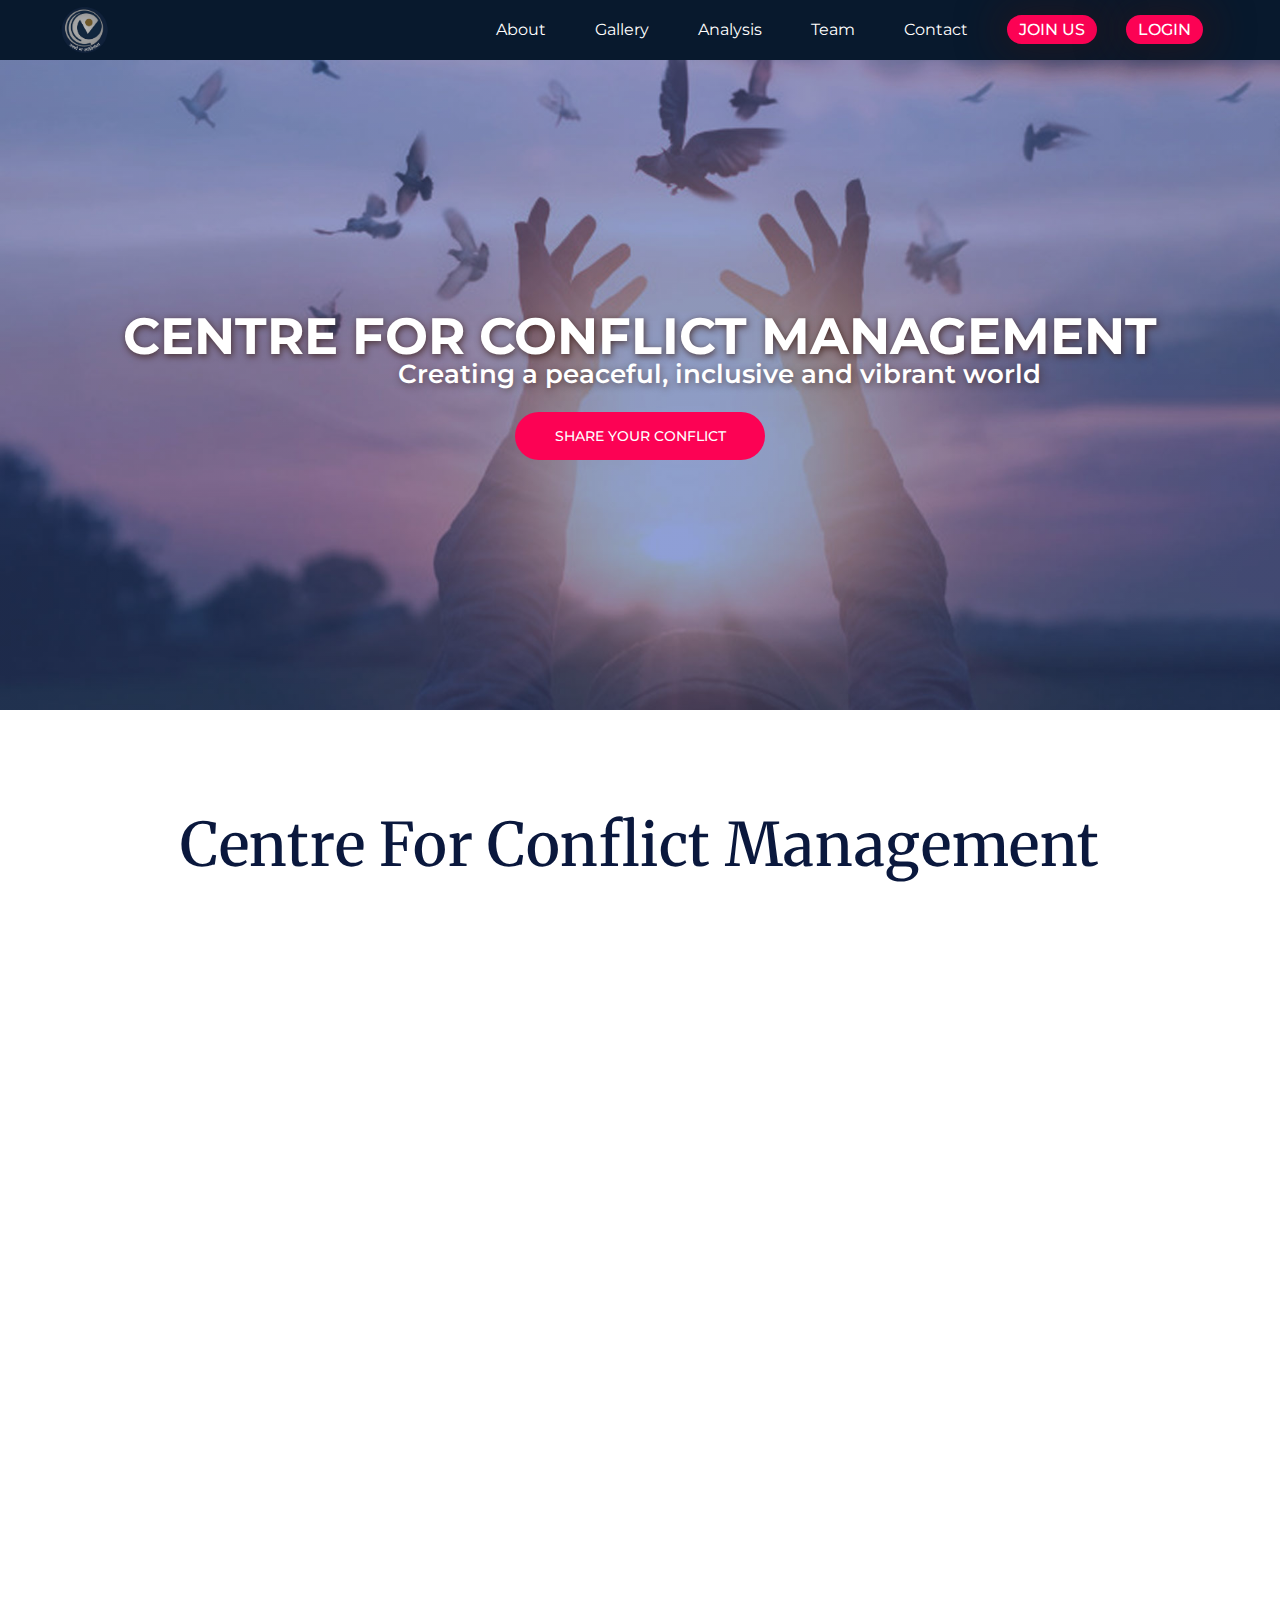
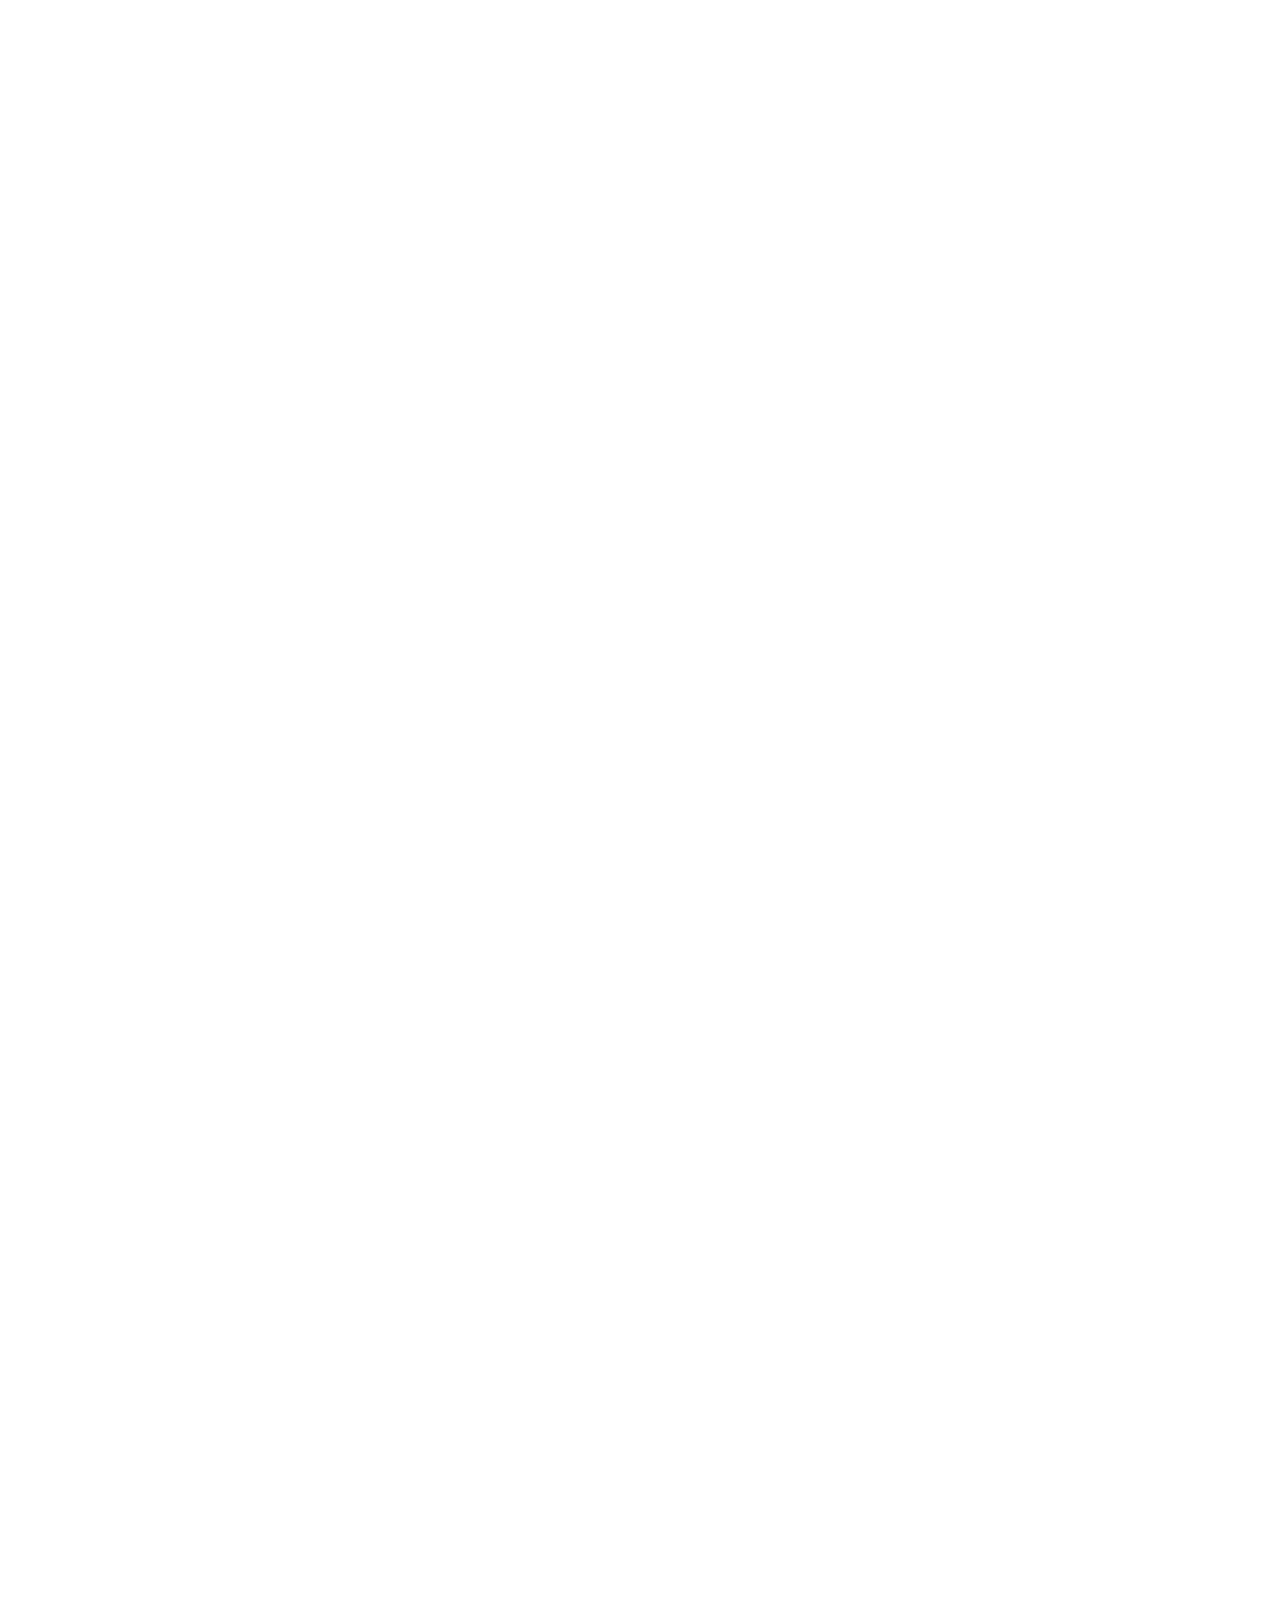
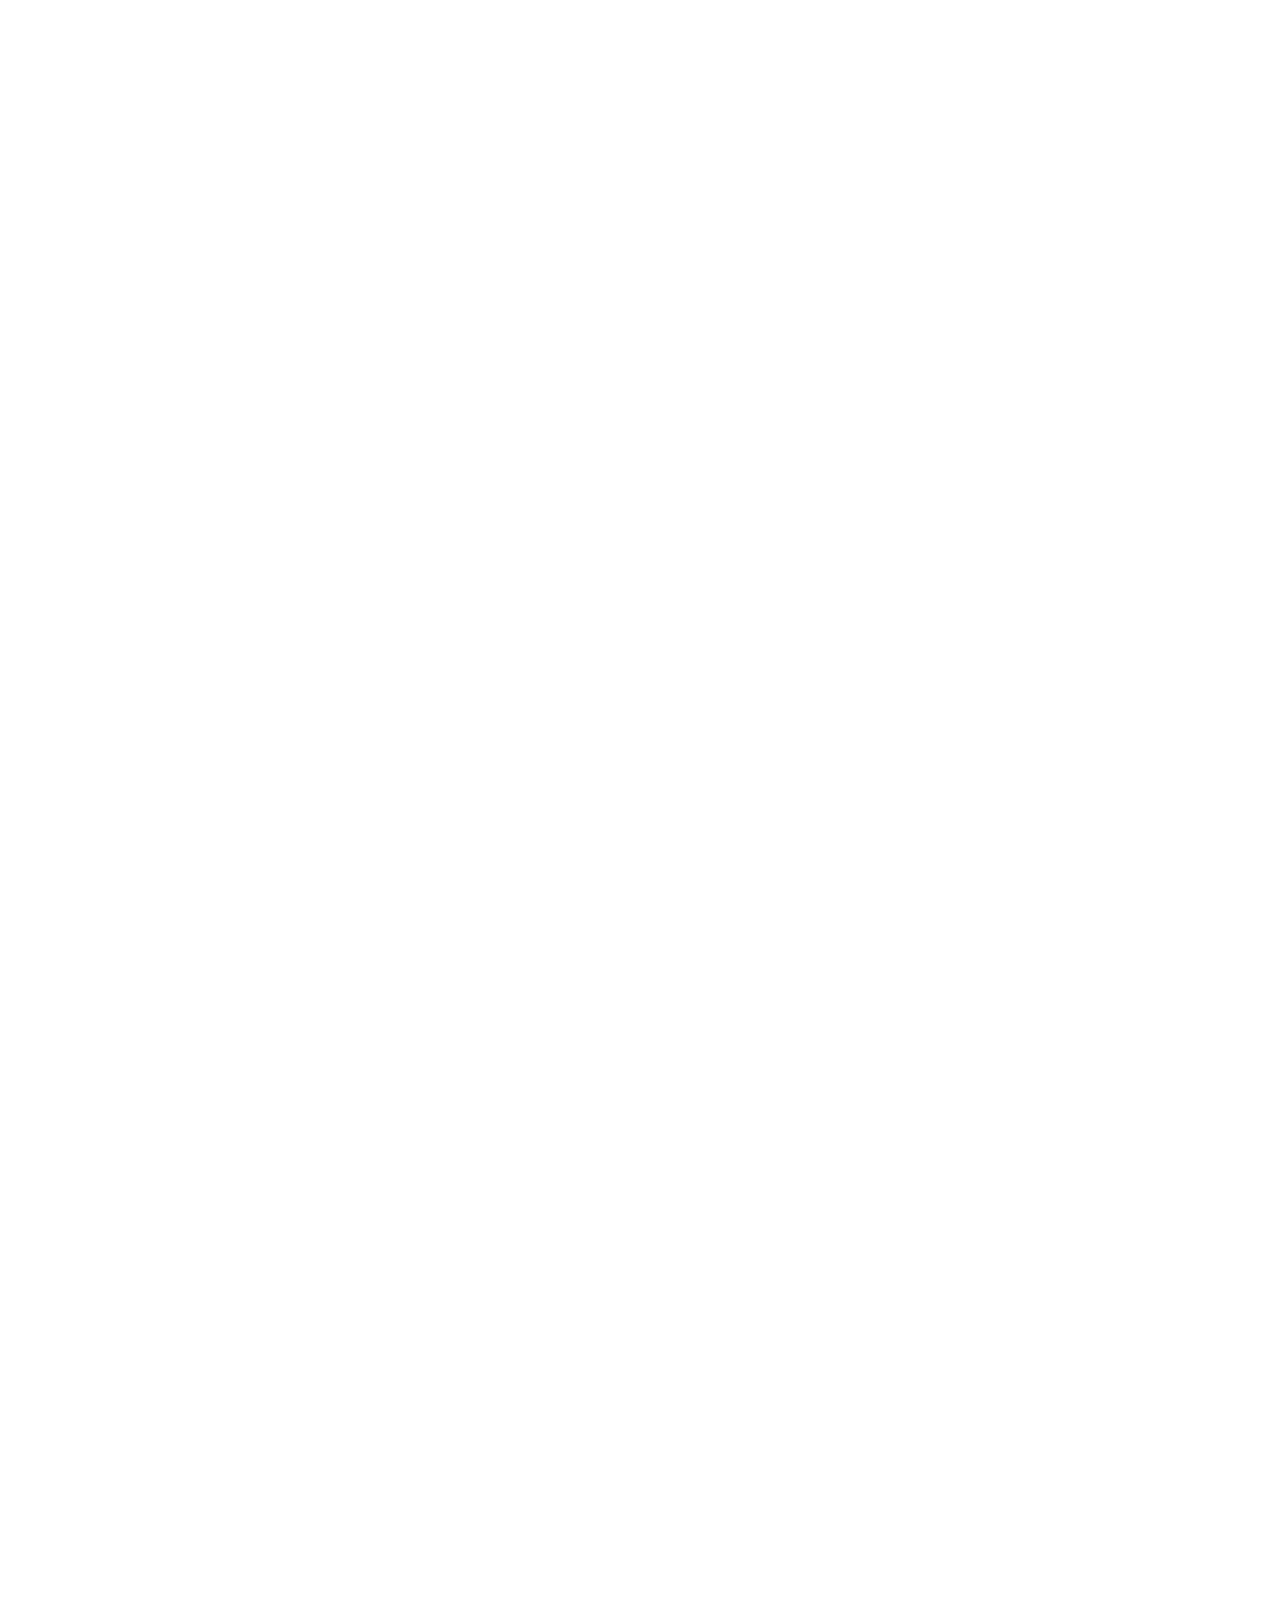
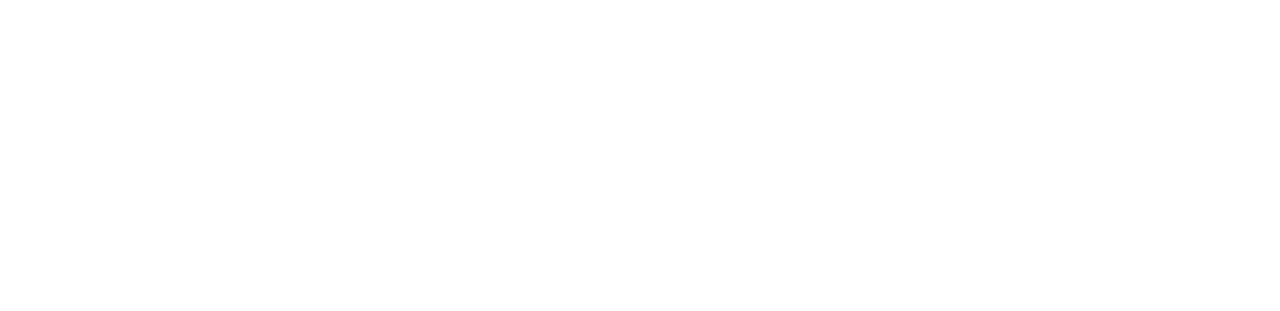
==== index.html @ d6f2ec4a "watch all videos  link" ====
<!DOCTYPE html>
<html lang="eng">
<head>
	<title>C4CM</title>
	<meta charset="UTF-8">
	<meta name="viewport" content="width=device-width, initial-scale=1.0">
	
	

    <link rel="preconnect" href="https://fonts.gstatic.com">
    <link href="https://fonts.googleapis.com/css2?family=Amiri:wght@400;700&display=swap" rel="stylesheet">
	<link href="https://fonts.googleapis.com/css?family=Montserrat:300,300i,400,400i,500,500i,600,600i,700,700i&display=swap" rel="stylesheet">
    <link href="https://fonts.googleapis.com/css2?family=Merriweather:wght@300;400;700&display=swap" rel="stylesheet">
	<!-- Stylesheets -->
	<link rel="stylesheet" href="css/bootstrap.min.css"/>
	<link rel="stylesheet" href="css/font-awesome.min.css"/>
	<link rel="stylesheet" href="css/owl.carousel.min.css"/>
	<link rel="stylesheet" href="css/slicknav.min.css"/>

	<!-- Main Stylesheets -->
	<link rel="stylesheet" href="css/style.css"/>	
</head>
<body>
	<header class="header-section clearfix">
		<a href="index.html" class="site-logo">
			<img src="images/ccm.png" alt="logo"></a>
		
		</div>
		<ul class="main-menu">
			<li><a href="#about">About</a></li>
			<li><a href="gallery.html">Gallery</a></li>
			<li><a href="quiz.html">Analysis</a></li>
			<li><a href="img/soon.jpg">Team</a></li>					
			<li><a href="img/soon.jpg">Contact</a></li>
				<li>
				<a href="#join" class="site-btn">Join us</a>
			</li>
			<li>
				<a href="http://centre4cm.org/admin_login.php" class="site-btn">Login</a>
			</li>
		</ul>
	</header>


	<!-- Hero section -->
	<section class="hero-section">
		<div class="landing">
			<div class="container">
			<h1>CENTRE FOR CONFLICT MANAGEMENT</h1>
			<h3>Creating a peaceful, inclusive and vibrant world</h3>
			<a href="share.html" class="site-btn">Share Your Conflict</a>
		    </div>	
		</div>	
	</section>

	<!-- Hero section end -->
	<section class="intro-section spad">
		<div class="container" id="about">
			<div class="section-title">
						<h2>Centre For Conflict Management</h2>
					</div>
			<div class="row">
				<div class="col-lg-6">
					<div class="info">
						<p> The Centre for Conflict Management is a not-for-profit, voluntary initiative for creating a peaceful, inclusive and vibrant world under the able guidance and mentorship of world-renowned expert in negotiation and conflict management Prof. Himanshu Rai, Director, IIM Indore.

Under the guidance of Prof. Himanshu Rai, the Centre will take up endeavors aimed at sharing insights from experts and coming up with research-based interactive facts, activities, and discussions, to provide new perspectives on the discipline of Conflict Management, to empower the individuals to achieve more.

Apart from Prof. Himanshu Rai, who is the chief mentor of this initiative, there would be many other resource persons on the panel to help the individuals with resolving interpersonal and intrapersonal conflicts. This is a great opportunity for everyone to dive deeper in this subject of conflict management, counseling and to grow with a vibrant peer group. People could be a part of this initiative. They could be a volunteer, college ambassador, city representative or state representative.	</div>
				</div>
				<div class="col-lg-6" >
					<div class="sirImg">
					<img src="images/Hsir.jpg" alt="Hsir.jpg">
					</div>
					</div>
			</div>
		</div>
	
	</section>

	<section class="how-section spad ">
		<div class="container text-white">
			<div class="section-title">
				<h2>Events</h2>
			</div>
			<div class="row">
				<section id="eventspage" class="event container-fluid px-0 py-2" >
        
        <!-- <div id="event-heading">
            <h1 id="ehh1" class="text-center">Events</h1>
        </div> -->

            <div class="row event-row justify-content-around">
                <!-- card 1-->
                <div class="column col-lg-3 col-md-6 col-sm-6">
                    
                    <div class="card card1 flip-card c-faderight animatedRight fadeRight px-2 py-2 "style="width: 15rem; height:300px">
                        
                        <div class="flip-card-inner">
                        
                            <div class="flip-card-front">
                                <img src="images\1st-img.jpg" alt="Avatar" style="height:100%;width: 100%" >
                            </div>
                        
                            <div class="flip-card-back">
 
                                <div class="card-body">

                                    <h5 class="card-title"><b>Centre for Conflict Management</b></h5>

                                    <p class="card-text">A not-for-profit, voluntary initiative providing people a platform where they can share problems anytime and can have a proper solution to it.</p>

                                   <!--  <p class="card-text">Award : Cash Prize</p>

                                    <p class="card-text">Last date to register: 15 Aug, 2020</p>

                                    <a href="#" class="card-link">Details</a>

                                    <a href="#" class="card-link">Register Now</a> -->
                        
                                </div>
                            </div>
                        </div>
                    </div>  
                </div>
                
                <!-- card 2 -->
                <div class="column col-lg-3 col-md-6  col-sm-6">
                    
                    <div class="card card2 flip-card c-faderight animatedRight fadeRight px-2 py-2 "style="width: 15rem; height:300px">
                        
                        <div class="flip-card-inner">
                            
                            <div class="flip-card-front">
                                <img src="images\2nd-img.jpg" alt="Avatar" style="width:100%;height:100%;">
                            </div>
                            
                            <div class="flip-card-back">
 
                                <div class="card-body">

                                    <h5 class="card-title"><b>Live interaction with Professor Himanshu Rai</b></h5>

                                    <p class="card-text">An enlightening session with the initiator of Centre for Conflict Management Prof. Himanshu Rai.The talk included various aspects of conflicts and ways to tackle them.</p>

                                    <!-- <p class="card-text">Award : Cash Prize</p>

                                    <p class="card-text">Last date to register: 15 Aug, 2020</p>

                                    <a href="#" class="card-link">Details</a>

                                    <a href="#" class="card-link">Register Now</a> -->
                        
                                </div>
                            </div>
                        </div>
                    </div>  
                </div>
                <!-- card 3 -->
                <div class="column col-lg-3 col-sm-6 col-md-6">
                    
                    <div class="card card3 flip-card c-faderight animatedRight fadeRight px-2 py-2 "style="width: 15rem; height:300px;">
                        
                        <div class="flip-card-inner">
                            
                            <div class="flip-card-front">
                                <img src="images\3rd-img.jpg" alt="Avatar" style="width:100%;height:100%;">
                            </div>
                           
                            <div class="flip-card-back">
 
                                <div class="card-body">

                                    <h5 class="card-title"><b>Live interaction with Padma Shri Arunima Sinha</b></h5>

                                    <p class="card-text">An inspiring talk with Padma Shri Arunima Sinha,an Indian Mountain Climber. Her journey to Mount Everest is really insipiring. She stands as an ideally strong woman.</p>

                                    <!-- <p class="card-text">Award : Cash Prize</p>

                                    <p class="card-text">Last date to register: 15 Aug, 2020</p>

                                    <a href="#" class="card-link">Details</a>

                                    <a href="#" class="card-link">Register Now</a> -->
                        
                                </div>
                            </div>
                        </div>
                    </div>  
                </div>
                <!-- card 4 -->
                <div class="column col-lg-3 col-sm-6 col-md-6">
                    
                    <div class="card card4 flip-card c-faderight animatedRight fadeRight px-2 py-2 "style="width: 15rem; height:300px;">
                        
                        <div class="flip-card-inner">
                        
                            <div class="flip-card-front">
                                <img src="images\4th-img.jpg" alt="Avatar" style="width:100%;height:100%;">
                            </div>
                            
                            <div class="flip-card-back">
 
                                <div class="card-body">

                                    <h5 class="card-title"><b>Live interaction with IPS Navniet Sekera</b></h5>

                                    <p class="card-text"><i>Session going live on August 30,2020 with Centre for Conflict Management. Don't forget to join</i> :) </p>

                                    <!-- <p class="card-text">Award : Cash Prize</p>

                                    <p class="card-text">Last date to register: 15 Aug, 2020</p>

                                    <a href="#" class="card-link">Details</a>

                                    <a href="#" class="card-link">Register Now</a> -->
                        
                                </div>
                            </div>
                        </div>
                    </div>  
                </div>
            
    </section>


			</div>
			<div class="row">
				
			</div>
		</div>
	</section>

	<section class="Showcase-section Join">
		<div class="con" id="join">	
			<h1>Join this initiative and help people to resolve their conflicts</h1>
        <div class="btnn">	
		<a href="join.html" class="site-btn">Apply Now</a>
		<a href="assests/pdf/Roles.pdf" class="site-btn">Role & Resposibility</a>
		</div>
		</div>
		<div class="con">	
			<h1>Take this test to know your spirituality</h1>
        <div class="btnn">	
		<a href="quiz.html" class="site-btn">Spiritulity test</a>	
		</div>
		</div>
		<div class="con">	
			<h1>You share we care</h1>
        <div class="btnn">	
		<a href="share.html" class="site-btn">Share Your Conflict </a>	
		</div>
		</div>
	</section>

	<section class="how-section spad " >
		<div class="container text-white">
			<div class="section-title">
				<h2>Featured stories</h2>
			</div>
		<div class="row">
			<div class="col-md-4">
				<div class="work-box">
					<div class="work-img"><a href="https://youtu.be/Pkn0u1aXS1o" target="_blank" class="projectAG"><img src="images/sir.jpg" alt="" class="img-fluid">
					</div>
					<div class="work-content">
					<div class="row">
						<div class="col-lg-12 col-sm-8">
						<h2 class="w-title">Ethical Leadership</h2>
						<div class="w-more">
							<span class="w-ctegory">Lessons from the Vedas by Dr. Himanshu Rai at TEDxIIMLucknow.</span> 
						</div>
						</div>
						
					</div>
					</div>
				
				</div>
			</div>
			<div class="col-md-4">
				<div class="work-box">
					<div class="work-img"><a href="https://youtu.be/C1E8gMGe3bc" target="_blank" class="projectAG"><img src="images/3.jpg" alt="" class="img-fluid">
					</div>
					<div class="work-content">
					<div class="row">
						<div class="col-lg-12 col-sm-8">
						<h2 class="w-title">Conflict Management</h2>
						<div class="w-more">
							<span class="w-ctegory">A wonderful session by Dr. Himanshu Rai on How to resolve conflicts?</span> 
						</div>
						</div>
						
					</div>
					</div>
				
				</div>
			</div>
			<div class="col-md-4" id="fixedsize">
					<div class="row">
						<div class="col-lg-12 col-sm-8">
						<h2 class="w-title">Watch all videos</h2>
						</div>
					</div>
			</div>
				
		</div>
		</div>
	</section>
		
	
<!-- Concept section -->
	<section class="concept-section spad">
		<div class="container">
			<div class="row">
				<div class="col-lg-6">
					<div class="section-title">
						<h2>Testimonials</h2>
					</div>
				</div>
				
				</div>
				</div>
			</div>
		</div>
	</section>
	<!-- Concept section end -->
	<!-- Footer section -->
	<footer class="footer-section">
		<div class="container">
			<div class="row">
				<div class="col-xl-6 col-lg-7 order-lg-2">
					<div class="row">
						<div class="col-sm-6">
							<div class="footer-widget">
								<h2>About</h2>
								<ul>
									<li><a href="index.html">About</a></li>
									<li><a href="gallery.html">Gallery</a></li>
									<li><a href="img/soon.jpg">Team</a></li>
									<li><a href="FAQ.html">FaQ</a></li>
								</ul>
							</div>
						</div>
					
					</div>
				</div>
				<div class="col-xl-6 col-lg-5 order-lg-1">
					<img src="images/ccm.png" alt="Brand-logo">
					<div class="copyright">
Copyright &copy;<script>document.write(new Date().getFullYear());</script> All rights reserved | CCM <!--<i class="fa fa-heart-o" aria-hidden="true"></i> by <a href="" target="_blank"></a>
--></div>
					<div class="social-links">
						<a href="https://www.instagram.com/centre4cm/"><i class="fa fa-instagram"></i></a>
						<a href="https://www.facebook.com/centre4cm/"><i class="fa fa-facebook"></i></a>
						<a href="https://twitter.com/centre4cm"><i class="fa fa-twitter"></i></a>
						<a href="http://linkedin.com/in/centre4cm"><i class="fa fa-linkedin"></i></a>
						<a href=""><i class="fa fa-whatsapp"></i></a>
					</div>
				</div>
			</div>
		</div>
	</footer>
	<!-- Footer section end -->
	
	<!--====== Javascripts & Jquery ======-->
	<script src="js/jquery-3.2.1.min.js"></script>
	<script src="js/bootstrap.min.js"></script>
	<script src="js/jquery.slicknav.min.js"></script>
	<script src="js/owl.carousel.min.js"></script>
	<script src="js/main.js"></script>
	</body>
</html>
---- css/style.css ----
* {
  box-sizing: border-box;
  padding: 0;
  margin: 0;
}

html,
body {
  scroll-behavior: smooth;
  overflow-x: hidden;
  height: 100%;
  font-family: "Montserrat", sans-serif;
  -webkit-font-smoothing: antialiased;
}

.landing {
  height: 650px;
  background-image: linear-gradient(
      to right,
      rgba(61, 101, 139, 0.3),
      rgba(61, 101, 139, 0.3)
    ),
    url("../images/11.jpg");
  background-size: cover, cover;
  background-position: center, right bottom;
  background-repeat: no-repeat, no-repeat;
  display: flex;
  align-items: center;
  justify-content: center;
}

.landing h1 {
  width: 100%;
  color: #ffffff;
  font-size: max(4vw, 20px);
  font-weight: 700;
  letter-spacing: 0;
  text-align: center;
  text-shadow: 1px 2px 7px rgba(53, 23, 14, 0.75);
}

.landing h3 {
  color: #ffffff;
  font-size: max(2vw, 10px);
  letter-spacing: 0;
  text-align: right;
  margin-right: 15%;
  text-shadow: 1px 2px 7px rgba(53, 23, 14, 0.5);
  margin-bottom: max(2vw, 25px);
}
.landing .site-btn {
  width: 250px;
  display: grid;
  margin: auto;
}

.header-section button {
  background-color: #fc0254;
  font-size: 16px;
  padding: 0;
  margin: 0;
}

.header-section a.site-btn {
  background-color: #fc0254;
  font-size: 16px;
  padding: 5px 12px;
  margin: 0 10 0 10px;
  -webkit-box-shadow: 0px 0px 41px 13px rgba(58, 20, 15, 0.37);
  box-shadow: 0px 0px 41px 13px rgba(58, 20, 15, 0.37);
}
.header-section a.site-btn:hover {
  background-color: white;
}

a.site-btn:hover {
  -webkit-box-shadow: 4px 4px 8px 1px rgba(22, 9, 71, 0.5);
  -moz-box-shadow: 4px 4px 8px 1px rgba(22, 9, 71, 0.5);
  box-shadow: 4px 4px 8px 1px rgba(22, 9, 71, 0.5);
}

.sirImg img {
  width: 100%;
  height: auto;
}

img {
  vertical-align: middle;
  border-style: none;
  width: 50px;
  height: 50px;
}

.Showcase-section .con h1 {
  font-size: max(2.6vw, 16px);
  text-align: center;
  padding: 120px;
  text-shadow: 0px 0px 2px rgba(51, 15, 241, 0.66);
}
.Showcase-section .con .btnn {
  display: flex;
  align-items: center;
  justify-content: center;
  margin: -50px;
}

.Showcase-section .con .site-btn {
  margin: 10px;
}

.Showcase-section .con {
  width: 100%;
  height: 500px;
  background-image: url(../images/peace.jpg);
  background-size: 1500px;
  left: 0;
  right: 0;
  bottom: 0px;
  margin-bottom: 10px;
  transition: 0.5s ease;
}
#fixedsize {
  width: 20vw;
  height: 357px;
  display: flex;
  align-items: center;
  justify-content: center;
  text-align: center;
}

#fixedsize .w-title {
  padding-left: 10vw;
  margin-left: 20%;
}
.con:hover {
  background-size: 1600px;
}

.column {
  width: 30rem;
  padding: 8px 10px;
  /*margin: 1px 3px;*/
}

.column .flip-card {
  border: solid white;
  position: relative;
  height: 280px;
  width: 300px;
  background-color: transparent;
  color: black;
  text-align: center;
  perspective: 1000px;
}

.column .flip-card-inner {
  position: relative;
  width: 100%;
  height: 100%;
  text-align: center;
  transition: transform 0.8s;
  transform-style: preserve-3d;
}

.column .flip-card:hover .flip-card-inner {
  transform: rotateY(180deg);
}

.column .flip-card-front,
.column .flip-card-back {
  position: absolute;
  width: 100%;
  height: 100%;
  -webkit-backface-visibility: hidden; /* Safari */
  backface-visibility: hidden;
}
.card-tile {
  color: #000;
}
.card-text:last-child {
  color: #000;
  line-height: 1.5;
  font-size: 14px;
}

b,
strong {
  font-family: merriweather;
  color: black;
  font-weight: bolder;
  font-size: smaller;
}
.column .flip-card-front {
  background-color: #bbb;
  color: black;
}

.column .flip-card-back {
  background-color: #f2f2f2;
  color: black;
  transform: rotateY(180deg);
}

.c-faderight,
.c-fadeleft {
  opacity: 0;
}

.animatedRight {
  -webkit-animation-duration: 1s;
  animation-duration: 1s;
  -webkit-animation-fill-mode: both;
  animation-fill-mode: both;
}
@-webkit-keyframes fadeRight {
  from {
    transform: translateX(-150px);
    opacity: 0;
  }
  to {
    transform: translateX(0);
    opacity: 1;
  }
}
@keyframes fadeRight {
  from {
    transform: translateX(-150px);
    opacity: 0;
  }
  to {
    transform: translateX(0);
    opacity: 1;
  }
}
.fadeRight {
  -webkit-animation-name: fadeRight;
  animation-name: fadeRight;
}

.animatedLeft {
  -webkit-animation-duration: 1s;
  animation-duration: 1s;
  -webkit-animation-fill-mode: both;
  animation-fill-mode: both;
}
@-webkit-keyframes fadeLeft {
  from {
    transform: (150px);
    opacity: 0;
  }
  to {
    transform: translateX(0);
    opacity: 1;
  }
}
@keyframes fadeLeft {
  from {
    transform: translateX(150px);
    opacity: 0;
  }
  to {
    transform: translateX(0);
    opacity: 1;
  }
}
.fadeLeft {
  -webkit-animation-name: fadeLeft;
  animation-name: fadeLeft;
}

.how-section .row {
  display: -ms-flexbox;
  display: flex;
  -ms-flex-wrap: wrap;
  flex-wrap: wrap;
  margin-right: -15px;
  margin-left: -15px;
}
.work-content {
  padding: 2rem 3% 1rem 4%;
}
.work-box {
  border: solid;
  -webkit-box-shadow: 5px 5px 20px -1px rgba(0, 0, 0, 0.5);
  box-shadow: 5px 5px 20px -1px rgba(0, 0, 0, 0.5);
}

a.projectAG img.img-fluid {
  width: 100%;
}
.work-img img {
  transition: all 1s;
}
.img-fluid {
  max-width: 100%;
  height: auto;
}
.w-title {
  font-family: merriweather;
  font-size: 28px;
  margin-bottom: 5px;
  padding: 0px 5px 5px 3px;
}
.w-more {
  padding: 5px 10px 10px 5px;
}

h1,
h2,
h3,
h4,
h5,
h6 {
  margin: 0;
  color: #0a183d;
  font-weight: 600;
  line-height: 1;
}

h1 {
  font-size: 70px;
}

h2 {
  font-size: 36px;
}

h3 {
  font-size: 30px;
}

h4 {
  font-size: 24px;
}

h5 {
  font-size: 18px;
}

h6 {
  font-size: 16px;
}

p {
  font-size: 15px;
  color: #6a7080;
  line-height: 1.8;
  font-weight: 500;
}

img {
  max-width: 100%;
}

input:focus,
select:focus,
button:focus,
textarea:focus {
  outline: none;
}

a:hover,
a:focus {
  text-decoration: none;
  outline: none;
}

ul,
ol {
  padding: 5px;
  margin: 0;
}

/*---------------------
Helper CSS
 -----------------------*/

.section-title {
  margin-bottom: 60px;
}

.section-title h2 {
  font-family: Merriweather;
  font-size: 60px;
  letter-spacing: 0.05vw;
  text-align: center;
  font-weight: 500;
}

.set-bg {
  background-repeat: no-repeat;
  background-size: cover;
  background-position: top center;
}

.spad {
  padding-top: 105px;
  padding-bottom: 105px;
}

.text-white h1,
.text-white h2,
.text-white h3,
.text-white h4,
.text-white h5,
.text-white h6,
.text-white p,
.text-white span,
.text-white li,
.text-white a {
  color: #fff;
}

/*---------------------
Commom elements
 -----------------------*/

/* buttons */

.site-btn {
  display: inline-block;
  border: none;
  font-size: 14px;
  font-weight: 500;
  padding: 15px 15px;
  border-radius: 50px;
  text-transform: uppercase;
  background: #fc0254;
  color: #fff;
  line-height: normal;
  cursor: pointer;
  text-align: center;
}

.site-btn:hover {
  color: #fff;
}

.site-btn.sb-c2 {
  background: #383b70;
}

/* Preloder */

#preloder {
  position: fixed;
  width: 100%;
  height: 100%;
  top: 0;
  left: 0;
  z-index: 999999;
  background: #000;
}

.loader {
  width: 40px;
  height: 40px;
  position: absolute;
  top: 50%;
  left: 50%;
  margin-top: -13px;
  margin-left: -13px;
  border-radius: 60px;
  animation: loader 0.8s linear infinite;
  -webkit-animation: loader 0.8s linear infinite;
}

@keyframes loader {
  0% {
    -webkit-transform: rotate(0deg);
    transform: rotate(0deg);
    border: 4px solid #f44336;
    border-left-color: transparent;
  }
  50% {
    -webkit-transform: rotate(180deg);
    transform: rotate(180deg);
    border: 4px solid #673ab7;
    border-left-color: transparent;
  }
  100% {
    -webkit-transform: rotate(360deg);
    transform: rotate(360deg);
    border: 4px solid #f44336;
    border-left-color: transparent;
  }
}

@-webkit-keyframes loader {
  0% {
    -webkit-transform: rotate(0deg);
    border: 4px solid #f44336;
    border-left-color: transparent;
  }
  50% {
    -webkit-transform: rotate(180deg);
    border: 4px solid #673ab7;
    border-left-color: transparent;
  }
  100% {
    -webkit-transform: rotate(360deg);
    border: 4px solid #f44336;
    border-left-color: transparent;
  }
}

/*------------------
Header section
 ---------------------*/

.header-section {
  padding-left: 55px;
  padding-right: 72px;
  background: #08192d;
}

.site-logo {
  display: inline-block;
  padding: 0;
  padding: 5px;
}

.header-right {
  float: right;
  padding: 44px 0;
  margin-left: 130px;
}

.header-right .hr-btn {
  display: inline-block;
  color: #979aa5;
}

.header-right .user-panel {
  display: inline-block;
}

.header-right .user-panel a {
  font-size: 16px;
  color: #ffffff;
  margin: 0 10px;
}

.header-right .user-panel .register {
  color: #fc0254;
  margin-right: 0;
}

.header-right span {
  color: #fff;
  display: inline-block;
  padding-left: 9px;
}

.main-menu {
  list-style: none;
  float: right;
  line-height: 0;
}

.main-menu li {
  display: inline-block;
  position: relative;
}

.main-menu li a {
  display: block;
  font-size: 16px;
  color: #ffffff;
  padding: 25px 10px;
  margin-left: 60px;
}

.main-menu li a:hover {
  color: #fc0254;
}

.main-menu li:first-child a {
  margin-left: 0;
}

.main-menu li:hover .sub-menu {
  visibility: visible;
  opacity: 1;
  margin-top: 0;
}

.main-menu .sub-menu {
  position: absolute;
  list-style: none;
  width: 220px;
  left: 60px;
  top: 100%;
  padding: 20px 0;
  visibility: hidden;
  opacity: 0;
  margin-top: 50px;
  background: #fff;
  z-index: 99;
  -webkit-transition: all 0.4s;
  transition: all 0.4s;
  -webkit-box-shadow: 2px 7px 20px rgba(0, 0, 0, 0.05);
  box-shadow: 2px 7px 20px rgba(0, 0, 0, 0.05);
}

.main-menu .sub-menu li {
  display: block;
}

.main-menu .sub-menu li a {
  display: block;
  color: #000;
  margin-left: 0;
  padding: 5px 20px;
}

.main-menu .sub-menu li a:hover {
  color: #fc0254;
}

.slicknav_menu {
  display: none;
}

/*------------------
Hero section
 ---------------------*/

.hero-section {
  overflow: hidden;
}

.hs-item {
  height: 724px;
  padding-bottom: 90px;
  display: -webkit-box;
  display: -ms-flexbox;
  display: flex;
  -webkit-box-align: center;
  -ms-flex-align: center;
  align-items: center;
  background: #0a183d;
}

.hs-item h2 {
  color: #fff;
  font-size: 70px;
  margin-bottom: 25px;
  line-height: 0.9;
  position: relative;
  top: 50px;
  opacity: 0;
}

.hs-item h2 span {
  color: #fc0254;
}

.hs-item p {
  color: #ffffff;
  opacity: 0.6;
  margin-bottom: 50px;
  position: relative;
  top: 50px;
  opacity: 0;
}

.hs-item .site-btn {
  position: relative;
  top: 50px;
  margin-bottom: 20px;
  opacity: 0;
}

.hs-item .sb-c2 {
  margin-left: 10px;
}

.hs-item .hs-text {
  padding-top: 90px;
  max-width: 475px;
}

.hr-img img {
  min-width: 602px;
  position: relative;
  left: -34px;
  top: 50px;
  opacity: 0;
}

.owl-item.active .hs-item img,
.owl-item.active .hs-item h2,
.owl-item.active .hs-item p,
.owl-item.active .hs-item .site-btn,
.owl-item.active .hs-item .site-btn.sb-c2 {
  top: 0;
  opacity: 1;
}

.owl-item.active .hs-item img {
  -webkit-transition: all 0.5s ease 0.2s;
  transition: all 0.5s ease 0.2s;
}

.owl-item.active .hs-item h2 {
  -webkit-transition: all 0.5s ease 0.4s;
  transition: all 0.5s ease 0.4s;
}

.owl-item.active .hs-item p {
  -webkit-transition: all 0.5s ease 0.6s;
  transition: all 0.5s ease 0.6s;
}

.owl-item.active .hs-item .site-btn {
  -webkit-transition: all 0.5s ease 0.8s;
  transition: all 0.5s ease 0.8s;
}

.owl-item.active .hs-item .site-btn.sb-c2 {
  -webkit-transition: all 0.5s ease 1s;
  transition: all 0.5s ease 1s;
}

.hero-slider .owl-dots {
  position: absolute;
  bottom: 33px;
  left: calc(50% - 588px);
  max-width: 1176px;
  width: 100%;
  padding-left: 15px;
}

.hero-slider .owl-dots .owl-dot {
  width: 8px;
  height: 8px;
  border-radius: 50%;
  background: #383b70;
  margin-right: 10px;
}

.hero-slider .owl-dots .owl-dot.active {
  background: #fc0254;
}

/* ----------------
Intro section
 -------------------*/

.intro-section p {
  margin-bottom: 35px;
  padding-top: 10px;
}

/* ----------------
How section
 -------------------*/

.how-section {
  background-color: #0a183d;
}

.how-item .hi-icon {
  position: relative;
  width: 57px;
  height: 57px;
  border-radius: 50%;
  background: #fc0254;
  margin-bottom: 25px;
}

.how-item .hi-icon img {
  position: absolute;
  right: -8px;
  bottom: 0;
}

.how-item h4 {
  margin-bottom: 25px;
}

.how-item p {
  font-weight: 400;
  opacity: 0.6;
}

/* ----------------
Concept section
 -------------------*/

.concept-section p {
  padding-top: 5px;
}

.concept-item {
  text-align: center;
  padding-top: 35px;
}

.concept-item img {
  border-radius: 40px;
  margin-bottom: 15px;
}

/* --------------------
Subscription section
 -----------------------*/

.subscription-section {
  background: #0a183d;
}

.sub-text {
  padding-right: 15px;
}

.sub-text h2 {
  color: #fff;
  font-size: 50px;
  margin-bottom: 20px;
  font-weight: 400;
}

.sub-text h3 {
  color: #fc0254;
  margin-bottom: 30px;
  font-weight: 500;
}

.sub-text p {
  color: #fff;
  font-weight: 300;
  opacity: 0.6;
  margin-bottom: 40px;
}

.sub-list {
  list-style: none;
  background: #1c294a;
  padding: 70px 15px 50px 155px;
  border-radius: 42px;
}

.sub-list li {
  color: #ffffff;
  font-size: 18px;
  margin-bottom: 25px;
}

.sub-list li img {
  padding-right: 28px;
}

/* ----------------
Premium section 
 -------------------*/

.premium-section p {
  margin-bottom: 50px;
}

.premium-item {
  text-align: center;
  padding-top: 35px;
}

.premium-item img {
  width: 190px;
  height: 190px;
  border-radius: 50%;
  margin-bottom: 40px;
}

.premium-item h4 {
  margin-bottom: 4px;
}

.premium-item p {
  margin-bottom: 0;
}

/* ----------------
Responsive
 -------------------*/

.footer-section {
  background: #0a183d;
  padding: 100px 0 85px;
}

.footer-widget {
  padding-top: 2px;
}

.footer-widget h2 {
  font-size: 16px;
  color: #fff;
  text-transform: uppercase;
  margin-bottom: 30px;
}

.footer-widget ul {
  list-style: none;
}

.footer-widget ul li a {
  display: inline-block;
  color: #6a7080;
  font-size: 14px;
  margin-bottom: 10px;
}

.copyright {
  font-size: 11px;
  text-transform: uppercase;
  font-weight: 500;
  color: #505565;
  padding: 10px 0 25px;
}

.social-links a {
  display: inline-block;
  color: #6a7080;
  font-size: 18px;
  margin-right: 35px;
}

/* ----------------
Contact page
 -------------------*/

.map {
  height: 100%;
  background: #ddd;
}

.map iframe {
  position: absolute;
  width: 100%;
  height: 100%;
  left: 0;
  top: 0;
}

.contact-warp {
  padding: 100px 53px 104px 78px;
}

.contact-warp p {
  padding-top: 40px;
  margin-bottom: 50px;
}

.contact-warp ul {
  margin-bottom: 90px;
  list-style: none;
}

.contact-warp ul li {
  font-size: 14px;
  color: #0a183d;
  font-size: 14px;
  margin-bottom: 15px;
  font-weight: 500;
}

.contact-from input,
.contact-from textarea {
  width: 100%;
  height: 57px;
  padding: 0 38px;
  border: none;
  border-radius: 20px;
  font-size: 14px;
  font-weight: 500;
  margin-bottom: 14px;
  color: #6a7080;
  background: #f5f6fa;
}

.contact-from textarea {
  resize: none;
  padding: 24px 38px 10px;
  height: 177px;
  margin-bottom: 57px;
}

/* ----------------
Responsive
 -------------------*/

@media (min-width: 1200px) {
  .container {
    max-width: 1176px;
  }
  .premium-item img {
    width: 140px;
    height: 140px;
    border-radius: 50%;
    margin-bottom: 40px;
  }
}

/* Medium screen : 992px. */

@media only screen and (min-width: 1200px) and (max-width: 1360px) {
  .header-right {
    margin-left: 50px;
  }
  .main-menu li a {
    margin-left: 25px;
  }
  .main-menu .sub-menu {
    left: 25px;
  }
}

/* Medium screen : 992px. */

@media only screen and (min-width: 992px) and (max-width: 1199px) {
  .header-section {
    padding-left: 15px;
    padding-right: 20px;
  }
  .header-right {
    margin-left: 20px;
  }
  .main-menu li a {
    margin-left: 15px;
  }
  .main-menu .sub-menu {
    left: 15px;
  }
  .hr-img img {
    min-width: 500px;
    position: relative;
  }
  .sub-list {
    padding: 70px 15px 50px 90px;
  }
  .contact-warp {
    padding: 100px 15px 60px 40px;
  }
  .category-item {
    margin: 0;
  }
  .category-section {
    padding: 100px 0;
  }
}

/* Tablet :768px. */

@media only screen and (min-width: 768px) and (max-width: 991px) {
  .hr-img {
    display: none;
  }
  .slicknav_menu {
    display: block;
    background: transparent;
    margin-top: -60px;
  }
  .slicknav_nav {
    background: #1c294a;
    margin-bottom: 35px;
  }
  .slicknav_nav ul {
    margin: 0 0 0 0;
  }
  .slicknav_nav .slicknav_row,
  .slicknav_nav a {
    padding: 12px 25px;
    margin: 0;
  }
  .slicknav_nav a:hover {
    border-radius: 0;
    color: #fc0254;
    background: transparent;
  }
  .slicknav_btn {
    position: relative;
    top: -5px;
    background: #1c294a;
  }
  .main-menu {
    display: none;
  }
  .header-right {
    display: none;
  }
  .header-right-warp .header-right {
    display: block;
    float: none;
    padding: 0 0 24px;
    margin-left: 0;
  }
  .header-right-warp .header-right span {
    display: none;
  }
  .header-right-warp .header-right .user-panel {
    display: block;
    padding-left: 26px;
  }
  .header-right-warp .header-right .user-panel a {
    display: inline-block;
    padding: 0;
    margin: 0;
  }
  .header-right-warp .header-right .user-panel a:hover {
    background: transparent;
  }
  .header-right-warp .header-right .user-panel .login {
    padding-right: 10px;
  }
  .sub-text {
    margin-bottom: 50px;
  }
  .footer-widget {
    margin-bottom: 40px;
  }
  .map {
    height: 450px;
  }
  .search-form {
    margin-top: 40px;
  }
}

/* Large Mobile :480px. */

@media only screen and (max-width: 767px) {
  .hr-img {
    display: none;
  }

  .column .flip-card {
    margin-left: 25%;
  }

  .Showcase-section .con {
    width: 100%;
    height: 300px;
    background-image: url(../images/peace.jpg);
    background-size: 1500px;
    left: 0;
    right: 0;
    bottom: 0px;
    transition: 0.5s ease;
    margin: 0px 0px 10px 0px;
  }

  .Showcase-section .con h1 {
    font-size: max(2.6vw, 22px);
    text-align: center;
    padding: 90px 90px 120px 90px;
    text-shadow: 0px 0px 2px rgba(51, 15, 241, 0.4);
  }
  .Showcase-section .con .btnn {
    padding: 1px;
    display: flex;
    align-items: center;
    justify-content: center;
    margin: -100px;
  }

  .work-box {
    border: solid 2px;
    margin: 5px 5px 15px 5px;
  }

  .Showcase-section .con .site-btn {
    margin: 10px;
    width: 90px;
    padding: 8px;
    font-size: 10px;
  }

  .site-btn {
    display: inline-block;
    border: none;
    font-size: 14px;
    font-weight: 500;
    min-width: 155px;
    padding: 10px 10px;
    border-radius: 50px;
    text-transform: uppercase;
    background: #fc0254;
    color: #fff;
    line-height: normal;
    cursor: pointer;
    text-align: center;
  }

  .slicknav_menu {
    display: block;
    background: transparent;
    margin-top: -60px;
  }
  .slicknav_nav {
    background: #1c294a;
    margin-bottom: 35px;
  }
  .slicknav_nav ul {
    margin: 0 0 0 0;
  }
  .slicknav_nav .slicknav_row,
  .slicknav_nav a {
    padding: 12px 25px;
    margin: 0;
  }
  .slicknav_nav a:hover {
    border-radius: 0;
    color: #fc0254;
    background: transparent;
  }
  .slicknav_btn {
    position: relative;
    top: -5px;
    background: #1c294a;
  }
  .main-menu {
    display: none;
  }
  .header-right {
    display: none;
  }
  .header-right-warp .header-right {
    display: block;
    float: none;
    padding: 0 0 24px;
    margin-left: 0;
  }
  .header-right-warp .header-right span {
    display: none;
  }
  .header-right-warp .header-right .user-panel {
    display: block;
    padding-left: 26px;
  }
  .header-right-warp .header-right .user-panel a {
    display: inline-block;
    padding: 0;
    margin: 0;
  }
  .header-right-warp .header-right .user-panel a:hover {
    background: transparent;
  }
  .header-right-warp .header-right .user-panel .login {
    padding-right: 10px;
  }
  .sub-list {
    padding: 60px 15px 50px 30px;
  }
  .sub-text {
    margin-bottom: 50px;
  }
  .footer-widget {
    margin-bottom: 40px;
  }

  .category-section {
    padding: 105px 0;
  }
  .category-section .container {
    max-width: 100%;
  }
  .header-section {
    padding: 0 15px;
  }
  .category-item {
    margin: 0 0 30px;
  }
  .map {
    height: 450px;
  }
  .contact-warp {
    padding: 100px 40px;
  }

  .search-form {
    margin-top: 40px;
  }
  .slicknav_menu .slicknav_menutxt {
    display: block;
    line-height: 1.188em;
    float: left;
    color: #fff;
    font-weight: 200;
  }
  .hs-item h2 {
    font-size: 50px;
    margin-bottom: 20px;
    line-height: 0.9;
  }
  .how-item .hi-icon img {
    right: -6px;
  }
  .how-item .hi-icon {
    position: relative;
    width: 40px;
    height: 40px;
    border-radius: 50%;

    margin-bottom: 25px;
  }
}

/* Small Mobile :320px. */

@media only screen and (max-width: 479px) {
  .section-title h2,
  .hs-item h2,
  .sub-text h2 {
    font-size: 30px;
  }
  .column .flip-card {
    margin-left: 20%;
  }

  .header-section {
    padding: 0;
  }
  .contact-warp {
    padding: 100px 15px;
  }
  .category-item .ci-link {
    top: 26px;
    bottom: auto;
  }
  .category-item .ci-text {
    position: absolute;
    bottom: 10px;
    left: 20px;
  }
  .social-links a {
    margin-right: 20px;
  }
  .search-form {
    text-align: center;
  }
  .search-form input {
    padding-right: 41px;
  }
  .search-form button {
    position: relative;
    margin-top: 20px;
  }

  .landing {
    height: 650px;
    background-image: none;
    background-color: #1c294a;
    background-image: url("data:image/svg+xml,%3Csvg xmlns='http://www.w3.org/2000/svg' viewBox='0 0 2000 1500'%3E%3Cdefs%3E%3Crect stroke='%231c294a' stroke-width='0.44' width='1' height='1' id='s'/%3E%3Cpattern id='a' width='3' height='3' patternUnits='userSpaceOnUse' patternTransform='scale(35.1) translate(-971.51 -728.63)'%3E%3Cuse fill='%23212d4e' href='%23s' y='2'/%3E%3Cuse fill='%23212d4e' href='%23s' x='1' y='2'/%3E%3Cuse fill='%23253251' href='%23s' x='2' y='2'/%3E%3Cuse fill='%23253251' href='%23s'/%3E%3Cuse fill='%232a3655' href='%23s' x='2'/%3E%3Cuse fill='%232a3655' href='%23s' x='1' y='1'/%3E%3C/pattern%3E%3Cpattern id='b' width='7' height='11' patternUnits='userSpaceOnUse' patternTransform='scale(35.1) translate(-971.51 -728.63)'%3E%3Cg fill='%232e3a58'%3E%3Cuse href='%23s'/%3E%3Cuse href='%23s' y='5' /%3E%3Cuse href='%23s' x='1' y='10'/%3E%3Cuse href='%23s' x='2' y='1'/%3E%3Cuse href='%23s' x='2' y='4'/%3E%3Cuse href='%23s' x='3' y='8'/%3E%3Cuse href='%23s' x='4' y='3'/%3E%3Cuse href='%23s' x='4' y='7'/%3E%3Cuse href='%23s' x='5' y='2'/%3E%3Cuse href='%23s' x='5' y='6'/%3E%3Cuse href='%23s' x='6' y='9'/%3E%3C/g%3E%3C/pattern%3E%3Cpattern id='h' width='5' height='13' patternUnits='userSpaceOnUse' patternTransform='scale(35.1) translate(-971.51 -728.63)'%3E%3Cg fill='%232e3a58'%3E%3Cuse href='%23s' y='5'/%3E%3Cuse href='%23s' y='8'/%3E%3Cuse href='%23s' x='1' y='1'/%3E%3Cuse href='%23s' x='1' y='9'/%3E%3Cuse href='%23s' x='1' y='12'/%3E%3Cuse href='%23s' x='2'/%3E%3Cuse href='%23s' x='2' y='4'/%3E%3Cuse href='%23s' x='3' y='2'/%3E%3Cuse href='%23s' x='3' y='6'/%3E%3Cuse href='%23s' x='3' y='11'/%3E%3Cuse href='%23s' x='4' y='3'/%3E%3Cuse href='%23s' x='4' y='7'/%3E%3Cuse href='%23s' x='4' y='10'/%3E%3C/g%3E%3C/pattern%3E%3Cpattern id='c' width='17' height='13' patternUnits='userSpaceOnUse' patternTransform='scale(35.1) translate(-971.51 -728.63)'%3E%3Cg fill='%23333e5c'%3E%3Cuse href='%23s' y='11'/%3E%3Cuse href='%23s' x='2' y='9'/%3E%3Cuse href='%23s' x='5' y='12'/%3E%3Cuse href='%23s' x='9' y='4'/%3E%3Cuse href='%23s' x='12' y='1'/%3E%3Cuse href='%23s' x='16' y='6'/%3E%3C/g%3E%3C/pattern%3E%3Cpattern id='d' width='19' height='17' patternUnits='userSpaceOnUse' patternTransform='scale(35.1) translate(-971.51 -728.63)'%3E%3Cg fill='%231c294a'%3E%3Cuse href='%23s' y='9'/%3E%3Cuse href='%23s' x='16' y='5'/%3E%3Cuse href='%23s' x='14' y='2'/%3E%3Cuse href='%23s' x='11' y='11'/%3E%3Cuse href='%23s' x='6' y='14'/%3E%3C/g%3E%3Cg fill='%23374360'%3E%3Cuse href='%23s' x='3' y='13'/%3E%3Cuse href='%23s' x='9' y='7'/%3E%3Cuse href='%23s' x='13' y='10'/%3E%3Cuse href='%23s' x='15' y='4'/%3E%3Cuse href='%23s' x='18' y='1'/%3E%3C/g%3E%3C/pattern%3E%3Cpattern id='e' width='47' height='53' patternUnits='userSpaceOnUse' patternTransform='scale(35.1) translate(-971.51 -728.63)'%3E%3Cg fill='%23fcfcff'%3E%3Cuse href='%23s' x='2' y='5'/%3E%3Cuse href='%23s' x='16' y='38'/%3E%3Cuse href='%23s' x='46' y='42'/%3E%3Cuse href='%23s' x='29' y='20'/%3E%3C/g%3E%3C/pattern%3E%3Cpattern id='f' width='59' height='71' patternUnits='userSpaceOnUse' patternTransform='scale(35.1) translate(-971.51 -728.63)'%3E%3Cg fill='%23fcfcff'%3E%3Cuse href='%23s' x='33' y='13'/%3E%3Cuse href='%23s' x='27' y='54'/%3E%3Cuse href='%23s' x='55' y='55'/%3E%3C/g%3E%3C/pattern%3E%3Cpattern id='g' width='139' height='97' patternUnits='userSpaceOnUse' patternTransform='scale(35.1) translate(-971.51 -728.63)'%3E%3Cg fill='%23fcfcff'%3E%3Cuse href='%23s' x='11' y='8'/%3E%3Cuse href='%23s' x='51' y='13'/%3E%3Cuse href='%23s' x='17' y='73'/%3E%3Cuse href='%23s' x='99' y='57'/%3E%3C/g%3E%3C/pattern%3E%3C/defs%3E%3Crect fill='url(%23a)' width='100%25' height='100%25'/%3E%3Crect fill='url(%23b)' width='100%25' height='100%25'/%3E%3Crect fill='url(%23h)' width='100%25' height='100%25'/%3E%3Crect fill='url(%23c)' width='100%25' height='100%25'/%3E%3Crect fill='url(%23d)' width='100%25' height='100%25'/%3E%3Crect fill='url(%23e)' width='100%25' height='100%25'/%3E%3Crect fill='url(%23f)' width='100%25' height='100%25'/%3E%3Crect fill='url(%23g)' width='100%25' height='100%25'/%3E%3C/svg%3E");
    background-attachment: fixed;
    background-color: #1c294a;
    backgound-image: url("data:image/svg+xml,%3Csvg width='20' height='12' viewBox='0 0 20 12' xmlns='http://www.w3.org/2000/svg'%3E%3Cpath d='M6 12c0-.622-.095-1.221-.27-1.785A5.982 5.982 0 0 0 10 12c1.67 0 3.182-.683 4.27-1.785A5.998 5.998 0 0 0 14 12h2a4 4 0 0 1 4-4V6c-1.67 0-3.182.683-4.27 1.785C15.905 7.22 16 6.622 16 6c0-.622-.095-1.221-.27-1.785A5.982 5.982 0 0 0 20 6V4a4 4 0 0 1-4-4h-2c0 .622.095 1.221.27 1.785A5.982 5.982 0 0 0 10 0C8.33 0 6.818.683 5.73 1.785 5.905 1.22 6 .622 6 0H4a4 4 0 0 1-4 4v2c1.67 0 3.182.683 4.27 1.785A5.998 5.998 0 0 1 4 6c0-.622.095-1.221.27-1.785A5.982 5.982 0 0 1 0 6v2a4 4 0 0 1 4 4h2zm-4 0a2 2 0 0 0-2-2v2h2zm16 0a2 2 0 0 1 2-2v2h-2zM0 2a2 2 0 0 0 2-2H0v2zm20 0a2 2 0 0 1-2-2h2v2zm-10 8a4 4 0 1 0 0-8 4 4 0 0 0 0 8zm0-2a2 2 0 1 0 0-4 2 2 0 0 0 0 4z' fill='%23665385' fill-opacity='0.07' fill-rule='evenodd'/%3E%3C/svg%3E");
    background-color: rgb(28, 41, 74);
    fill: rgba(255, 255, 255, 0.58);
    background-size: 160px 160px;
    background-repeat: repeat;
    background-color: #1c294a;
    backgound-image: url("data:image/svg+xml,%3Csvg xmlns='http://www.w3.org/2000/svg' width='295' height='295' viewBox='0 0 200 200'%3E%3Cg fill='none' stroke='%23cce7ff' stroke-width='0.3' stroke-opacity='0.15'%3E%3Crect x='-40' y='40' width='75' height='75'/%3E%3Crect x='-35' y='45' width='65' height='65'/%3E%3Crect x='-30' y='50' width='55' height='55'/%3E%3Crect x='-25' y='55' width='45' height='45'/%3E%3Crect x='-20' y='60' width='35' height='35'/%3E%3Crect x='-15' y='65' width='25' height='25'/%3E%3Crect x='-10' y='70' width='15' height='15'/%3E%3Crect x='-5' y='75' width='5' height='5'/%3E%3Crect width='35' height='35'/%3E%3Crect x='5' y='5' width='25' height='25'/%3E%3Crect x='10' y='10' width='15' height='15'/%3E%3Crect x='15' y='15' width='5' height='5'/%3E%3Crect x='40' width='75' height='75'/%3E%3Crect x='45' y='5' width='65' height='65'/%3E%3Crect x='50' y='10' width='55' height='55'/%3E%3Crect x='55' y='15' width='45' height='45'/%3E%3Crect x='60' y='20' width='35' height='35'/%3E%3Crect x='65' y='25' width='25' height='25'/%3E%3Crect x='70' y='30' width='15' height='15'/%3E%3Crect x='75' y='35' width='5' height='5'/%3E%3Crect x='40' y='80' width='35' height='35'/%3E%3Crect x='45' y='85' width='25' height='25'/%3E%3Crect x='50' y='90' width='15' height='15'/%3E%3Crect x='55' y='95' width='5' height='5'/%3E%3Crect x='120' y='-40' width='75' height='75'/%3E%3Crect x='125' y='-35' width='65' height='65'/%3E%3Crect x='130' y='-30' width='55' height='55'/%3E%3Crect x='135' y='-25' width='45' height='45'/%3E%3Crect x='140' y='-20' width='35' height='35'/%3E%3Crect x='145' y='-15' width='25' height='25'/%3E%3Crect x='150' y='-10' width='15' height='15'/%3E%3Crect x='155' y='-5' width='5' height='5'/%3E%3Crect x='120' y='40' width='35' height='35'/%3E%3Crect x='125' y='45' width='25' height='25'/%3E%3Crect x='130' y='50' width='15' height='15'/%3E%3Crect x='135' y='55' width='5' height='5'/%3E%3Crect y='120' width='75' height='75'/%3E%3Crect x='5' y='125' width='65' height='65'/%3E%3Crect x='10' y='130' width='55' height='55'/%3E%3Crect x='15' y='135' width='45' height='45'/%3E%3Crect x='20' y='140' width='35' height='35'/%3E%3Crect x='25' y='145' width='25' height='25'/%3E%3Crect x='30' y='150' width='15' height='15'/%3E%3Crect x='35' y='155' width='5' height='5'/%3E%3Crect x='200' y='120' width='75' height='75'/%3E%3Crect x='40' y='200' width='75' height='75'/%3E%3Crect x='80' y='80' width='75' height='75'/%3E%3Crect x='85' y='85' width='65' height='65'/%3E%3Crect x='90' y='90' width='55' height='55'/%3E%3Crect x='95' y='95' width='45' height='45'/%3E%3Crect x='100' y='100' width='35' height='35'/%3E%3Crect x='105' y='105' width='25' height='25'/%3E%3Crect x='110' y='110' width='15' height='15'/%3E%3Crect x='115' y='115' width='5' height='5'/%3E%3Crect x='80' y='160' width='35' height='35'/%3E%3Crect x='85' y='165' width='25' height='25'/%3E%3Crect x='90' y='170' width='15' height='15'/%3E%3Crect x='95' y='175' width='5' height='5'/%3E%3Crect x='120' y='160' width='75' height='75'/%3E%3Crect x='125' y='165' width='65' height='65'/%3E%3Crect x='130' y='170' width='55' height='55'/%3E%3Crect x='135' y='175' width='45' height='45'/%3E%3Crect x='140' y='180' width='35' height='35'/%3E%3Crect x='145' y='185' width='25' height='25'/%3E%3Crect x='150' y='190' width='15' height='15'/%3E%3Crect x='155' y='195' width='5' height='5'/%3E%3Crect x='160' y='40' width='75' height='75'/%3E%3Crect x='165' y='45' width='65' height='65'/%3E%3Crect x='170' y='50' width='55' height='55'/%3E%3Crect x='175' y='55' width='45' height='45'/%3E%3Crect x='180' y='60' width='35' height='35'/%3E%3Crect x='185' y='65' width='25' height='25'/%3E%3Crect x='190' y='70' width='15' height='15'/%3E%3Crect x='195' y='75' width='5' height='5'/%3E%3Crect x='160' y='120' width='35' height='35'/%3E%3Crect x='165' y='125' width='25' height='25'/%3E%3Crect x='170' y='130' width='15' height='15'/%3E%3Crect x='175' y='135' width='5' height='5'/%3E%3Crect x='200' y='200' width='35' height='35'/%3E%3Crect x='200' width='35' height='35'/%3E%3Crect y='200' width='35' height='35'/%3E%3C/g%3E%3C/svg%3E");
    background-size: cover;
    display: flex;
    align-items: center;
    justify-content: center;
  }

  .landing h1 {
    font-family: "Amiri", serif;
    width: 100%;
    color: #ffffff;
    font-size: max(4vw, 24px);
    font-weight: 500;
    letter-spacing: 0;
    text-align: center;
    text-shadow: none;
  }

  .landing h3 {
    color: #ffffff;
    font-size: max(2vw, 12px);
    font-weight: 300;
    margin-top: 5px;
    letter-spacing: 0;
    text-align: right;
    margin-right: 10%;
    text-shadow: none;
    margin-bottom: max(2vw, 25px);
  }
  .landing .site-btn {
    width: 250px;
    display: grid;
    margin: auto;
  }
  #fixedsize .w-title {
    padding: 0px;
    margin: 0px;
  }
  #fixedsize {
    margin-left: 20px;
    padding: 0px;
    border: solid;
    width: 89vw;
    height: 350px;
    display: flex;
    align-items: center;
    justify-content: center;
    text-align: center;
  }
}
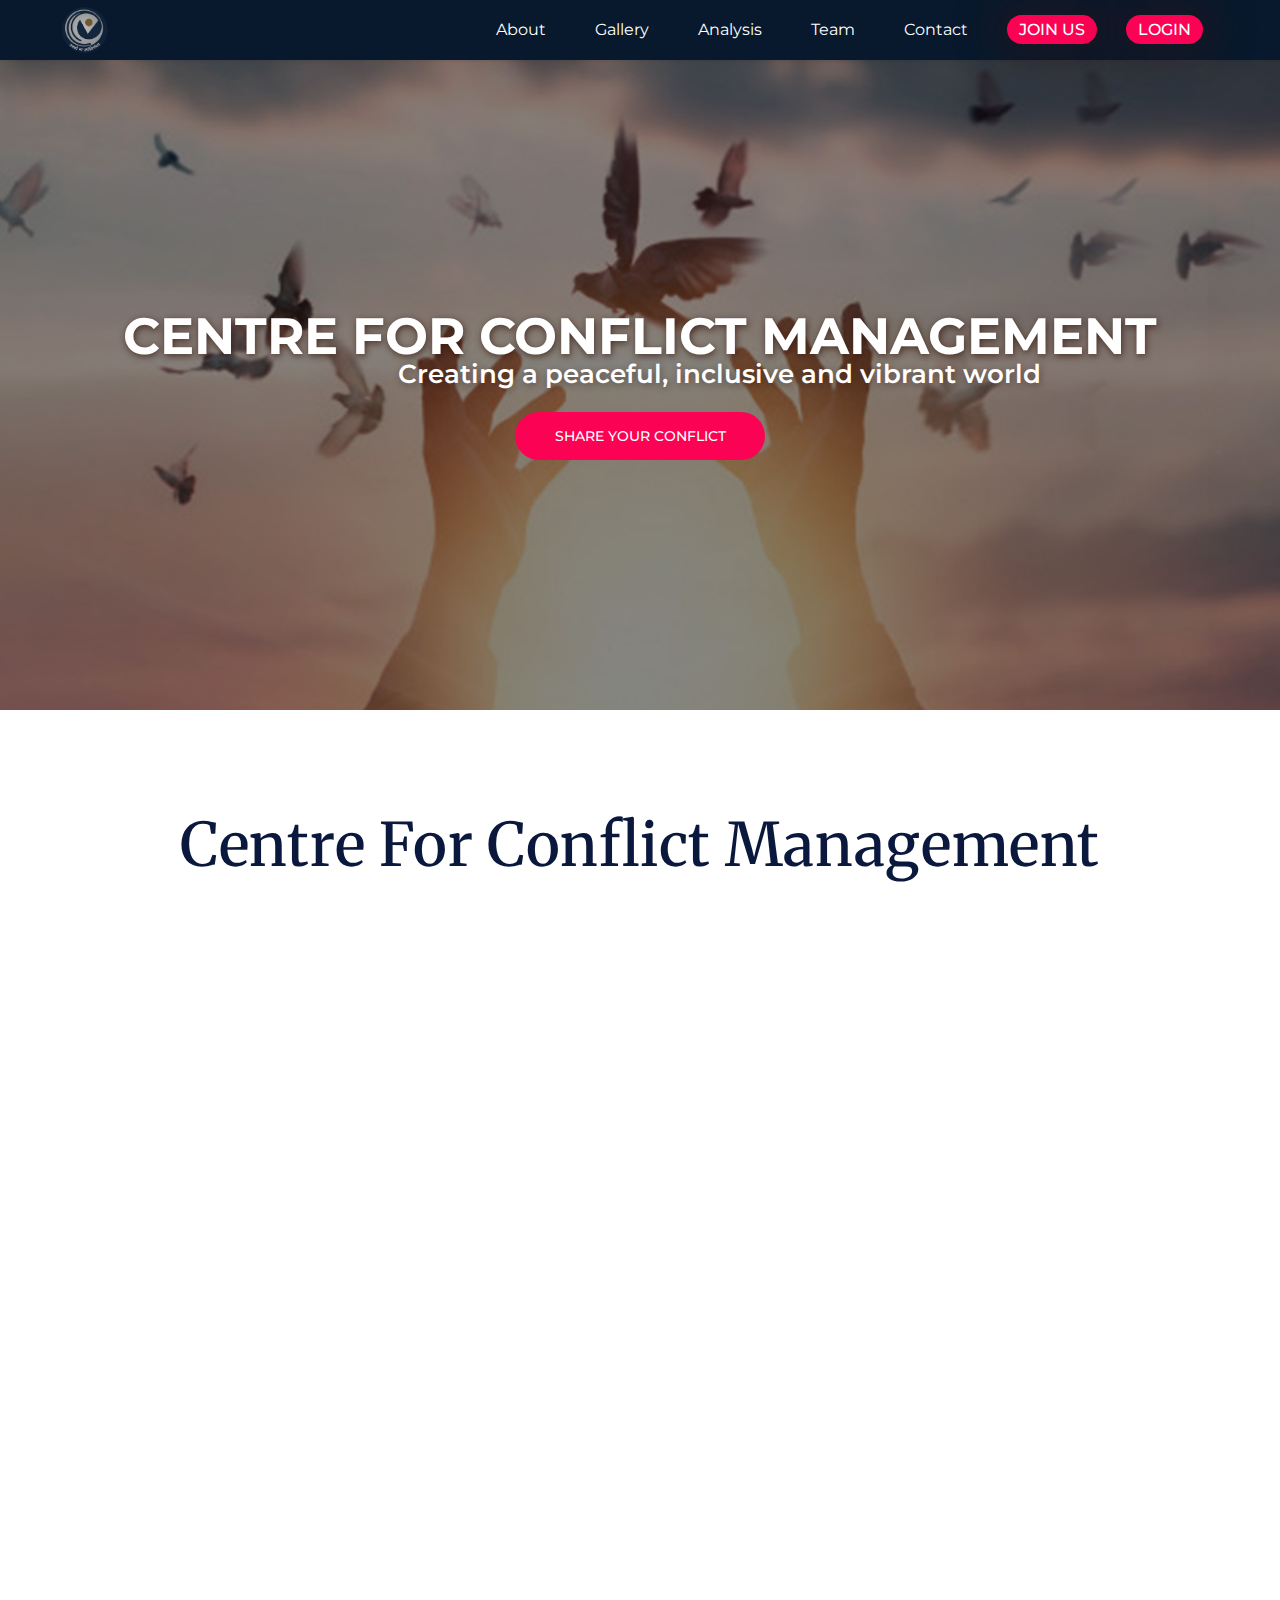
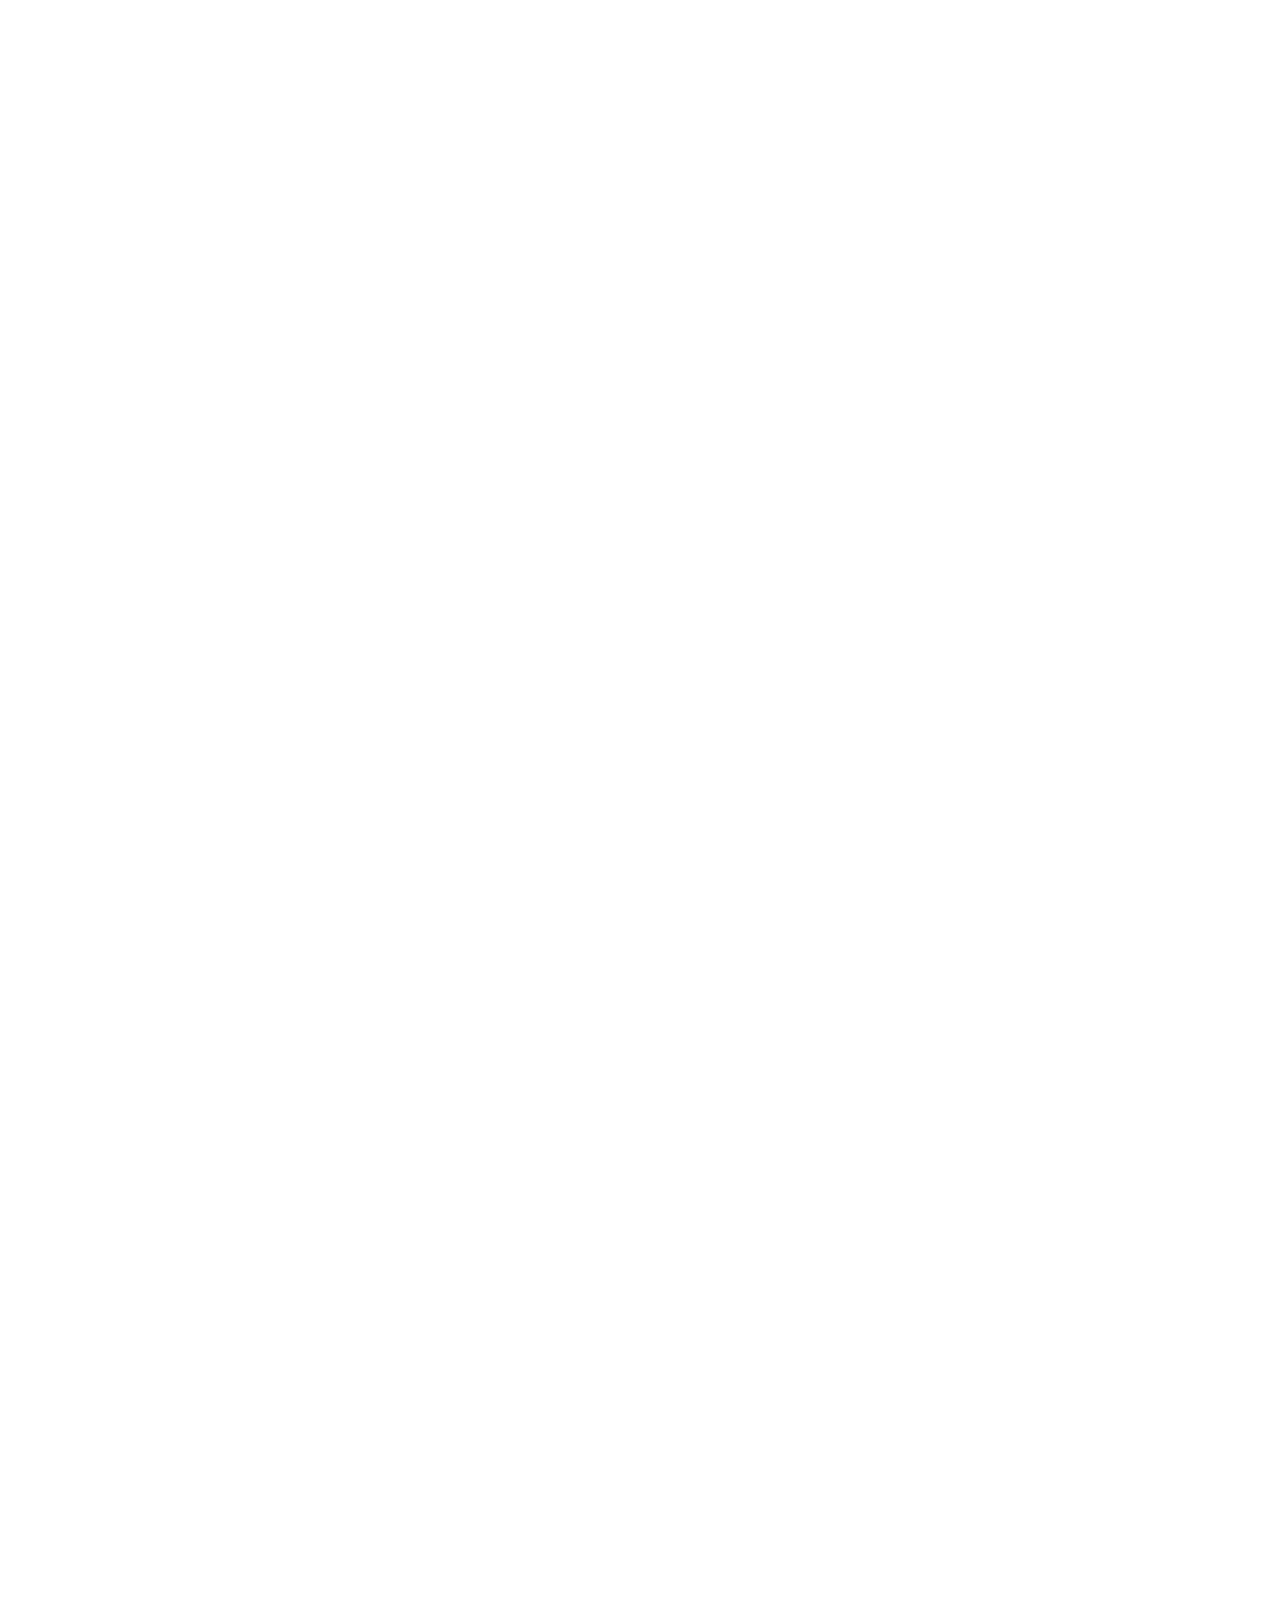
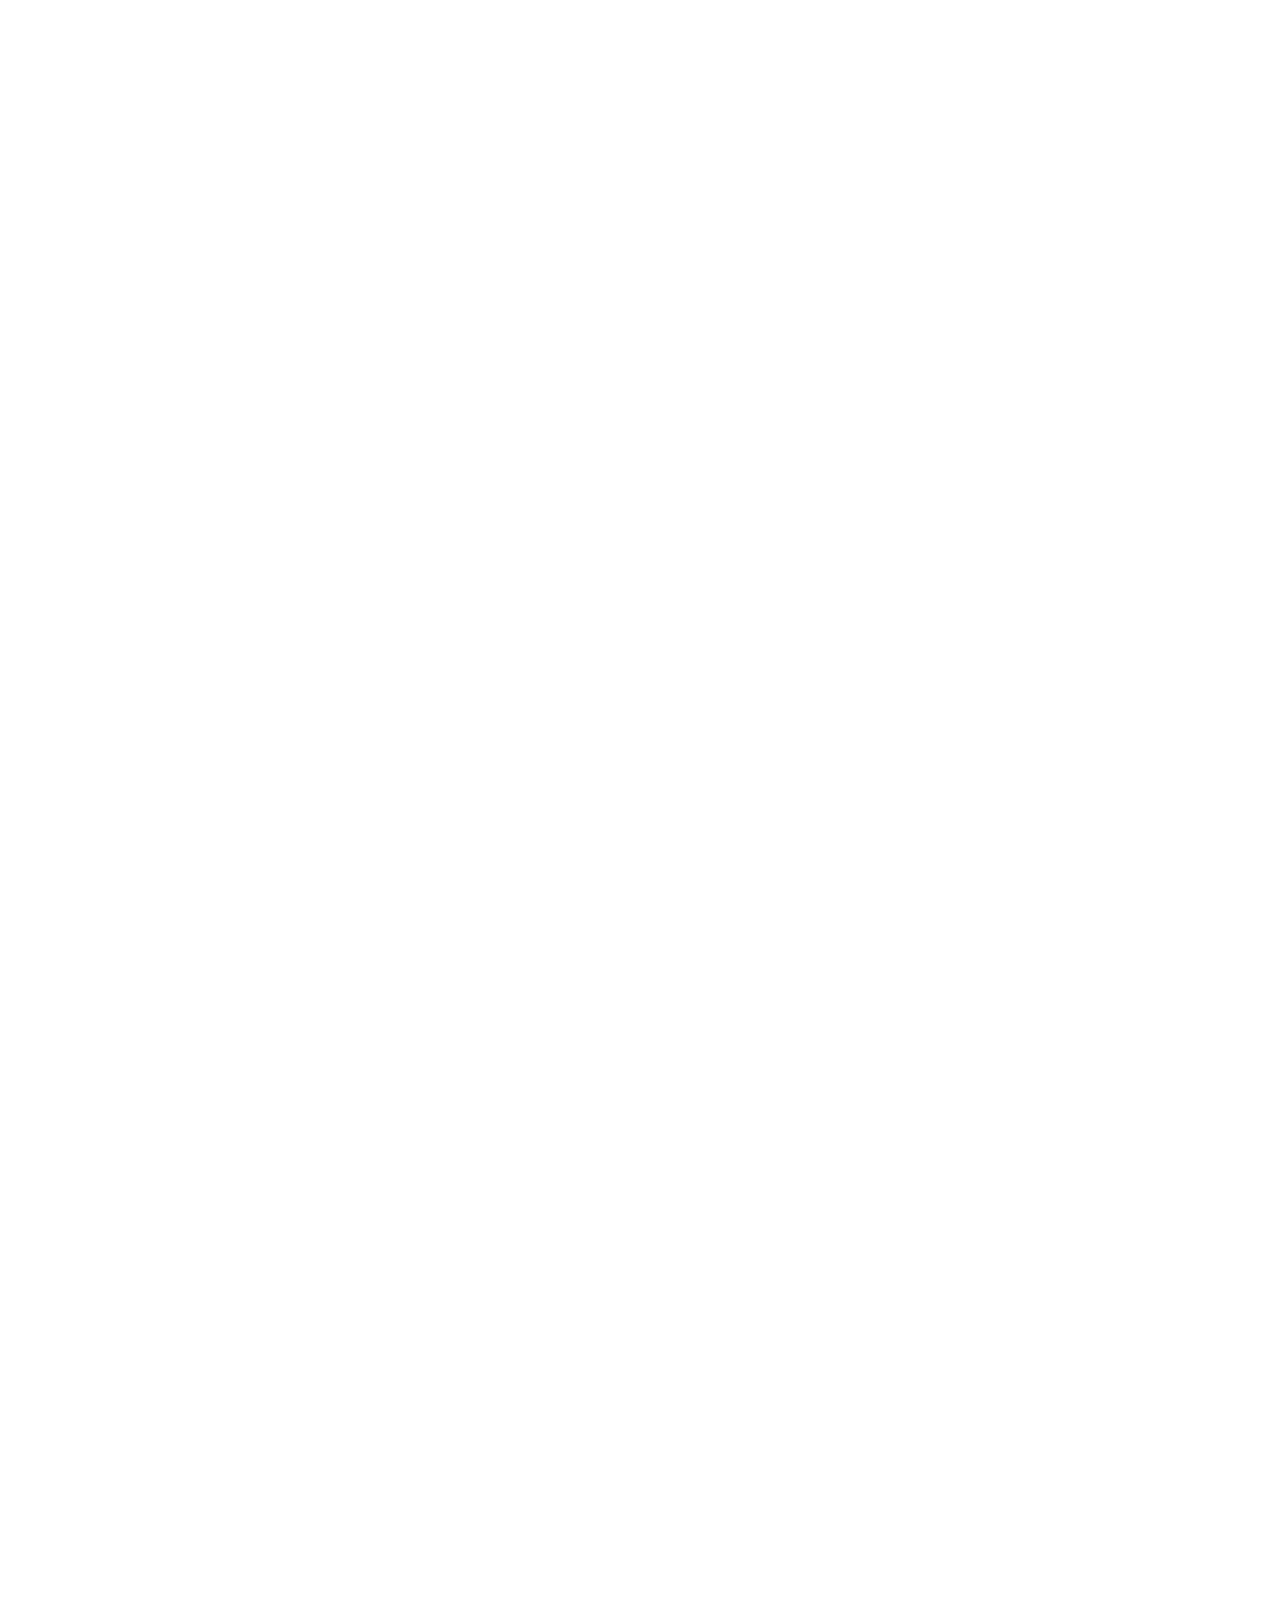
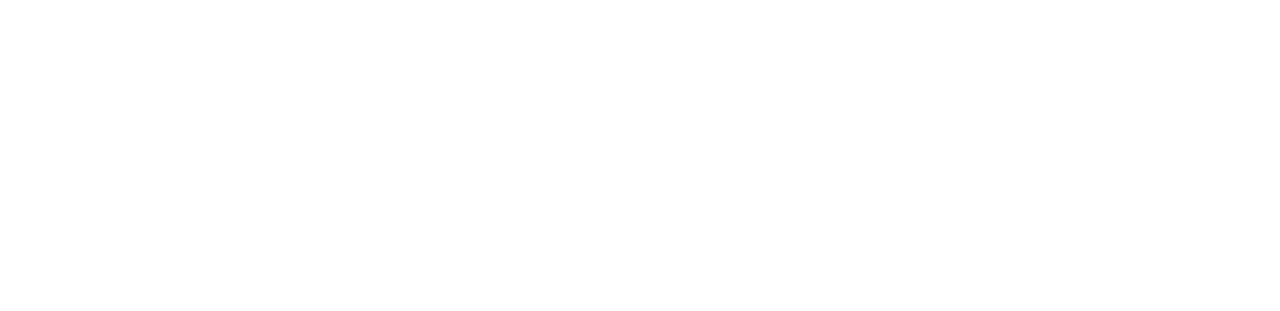
==== commit 5e0bbc4c: "correction" ====
--- a/index.html
+++ b/index.html
@@ -21,7 +21,7 @@
 	<link rel="stylesheet" href="css/style.css"/>	
 </head>
 <body>
-	<header class="header-section clearfix">
+	<header class="header-section clearfix" id="top">
 		<a href="index.html" class="site-logo">
 			<img src="images/ccm.png" alt="logo"></a>
 		
@@ -31,7 +31,7 @@
 			<li><a href="gallery.html">Gallery</a></li>
 			<li><a href="quiz.html">Analysis</a></li>
 			<li><a href="img/soon.jpg">Team</a></li>					
-			<li><a href="img/soon.jpg">Contact</a></li>
+			<li><a href="contact.html">Contact</a></li>
 				<li>
 				<a href="#join" class="site-btn">Join us</a>
 			</li>
@@ -239,13 +239,13 @@
 		<a href="assests/pdf/Roles.pdf" class="site-btn">Role & Resposibility</a>
 		</div>
 		</div>
-		<div class="con">	
+		<div class="con" id='join2'>	
 			<h1>Take this test to know your spirituality</h1>
         <div class="btnn">	
 		<a href="quiz.html" class="site-btn">Spiritulity test</a>	
 		</div>
 		</div>
-		<div class="con">	
+		<div class="con" id='join3'>	
 			<h1>You share we care</h1>
         <div class="btnn">	
 		<a href="share.html" class="site-btn">Share Your Conflict </a>	
@@ -298,7 +298,7 @@
 			<div class="col-md-4" id="fixedsize">
 					<div class="row">
 						<div class="col-lg-12 col-sm-8">
-						<h2 class="w-title">Watch all videos</h2>
+						<h2 class="w-title"><a href="https://www.youtube.com/channel/UCefv6pJB-9QQ1mXbRckb0gg/featured" target="_blank"> Watch all videos</a></h2>
 						</div>
 					</div>
 			</div>
@@ -347,17 +347,21 @@
 				<div class="col-xl-6 col-lg-5 order-lg-1">
 					<img src="images/ccm.png" alt="Brand-logo">
 					<div class="copyright">
-Copyright &copy;<script>document.write(new Date().getFullYear());</script> All rights reserved | CCM <!--<i class="fa fa-heart-o" aria-hidden="true"></i> by <a href="" target="_blank"></a>
---></div>
+Copyright &copy;<script>document.write(new Date().getFullYear());</script> All rights reserved | CCM 
+</div>
 					<div class="social-links">
 						<a href="https://www.instagram.com/centre4cm/"><i class="fa fa-instagram"></i></a>
 						<a href="https://www.facebook.com/centre4cm/"><i class="fa fa-facebook"></i></a>
 						<a href="https://twitter.com/centre4cm"><i class="fa fa-twitter"></i></a>
 						<a href="http://linkedin.com/in/centre4cm"><i class="fa fa-linkedin"></i></a>
-						<a href=""><i class="fa fa-whatsapp"></i></a>
-					</div>
-				</div>
-			</div>
+						<a href=""><i class="fa fa-whatsapp"></i></a>						
+					</div>
+				</div>
+			</div>
+		
+		</div>
+			<div class=backtotop>
+		<a href="#top"><i class="fa fa-arrow-circle-o-up"></i></a>
 		</div>
 	</footer>
 	<!-- Footer section end -->
--- a/css/style.css
+++ b/css/style.css
@@ -15,12 +15,13 @@
 
 .landing {
   height: 650px;
-  background-image: linear-gradient(
+  background-image: url(../images/14.jpg);
+  backgrund-image: linear-gradient(
       to right,
       rgba(61, 101, 139, 0.3),
       rgba(61, 101, 139, 0.3)
     ),
-    url("../images/11.jpg");
+    url("../images/12.jpg");
   background-size: cover, cover;
   background-position: center, right bottom;
   background-repeat: no-repeat, no-repeat;
@@ -92,10 +93,11 @@
 }
 
 .Showcase-section .con h1 {
+  color: white;
   font-size: max(2.6vw, 16px);
   text-align: center;
   padding: 120px;
-  text-shadow: 0px 0px 2px rgba(51, 15, 241, 0.66);
+  text-shadow: 0px 0px 2px rgba(17, 17, 17, 0.66);
 }
 .Showcase-section .con .btnn {
   display: flex;
@@ -119,6 +121,19 @@
   margin-bottom: 10px;
   transition: 0.5s ease;
 }
+
+#join {
+  background-image: url(../images/showcase/18.jpg);
+}
+
+#join2 {
+  background-image: url(../images/showcase/14.jpg);
+}
+
+#join3 {
+  background-image: url(../images/showcase/15.jpg);
+}
+
 #fixedsize {
   width: 20vw;
   height: 357px;
@@ -129,8 +144,7 @@
 }
 
 #fixedsize .w-title {
-  padding-left: 10vw;
-  margin-left: 20%;
+  font-weight: 400;
 }
 .con:hover {
   background-size: 1600px;
@@ -924,6 +938,15 @@
   color: #6a7080;
   font-size: 18px;
   margin-right: 35px;
+}
+.backtotop {
+  float: right;
+  font-size: 50px;
+  padding-right: 15px;
+}
+.backtotop a {
+  color: #aaa;
+  text-shadow: 0px 0px 9px rgba(206, 206, 206, 0.2);
 }
 
 /* ----------------
@@ -1409,4 +1432,13 @@
     justify-content: center;
     text-align: center;
   }
-}
+  .backtotop {
+    float: right;
+    font-size: 8vw;
+    margin-top: 40px;
+    padding-right: 47vw;
+  }
+  .Showcase-section .con {
+    height: 450px;
+  }
+}
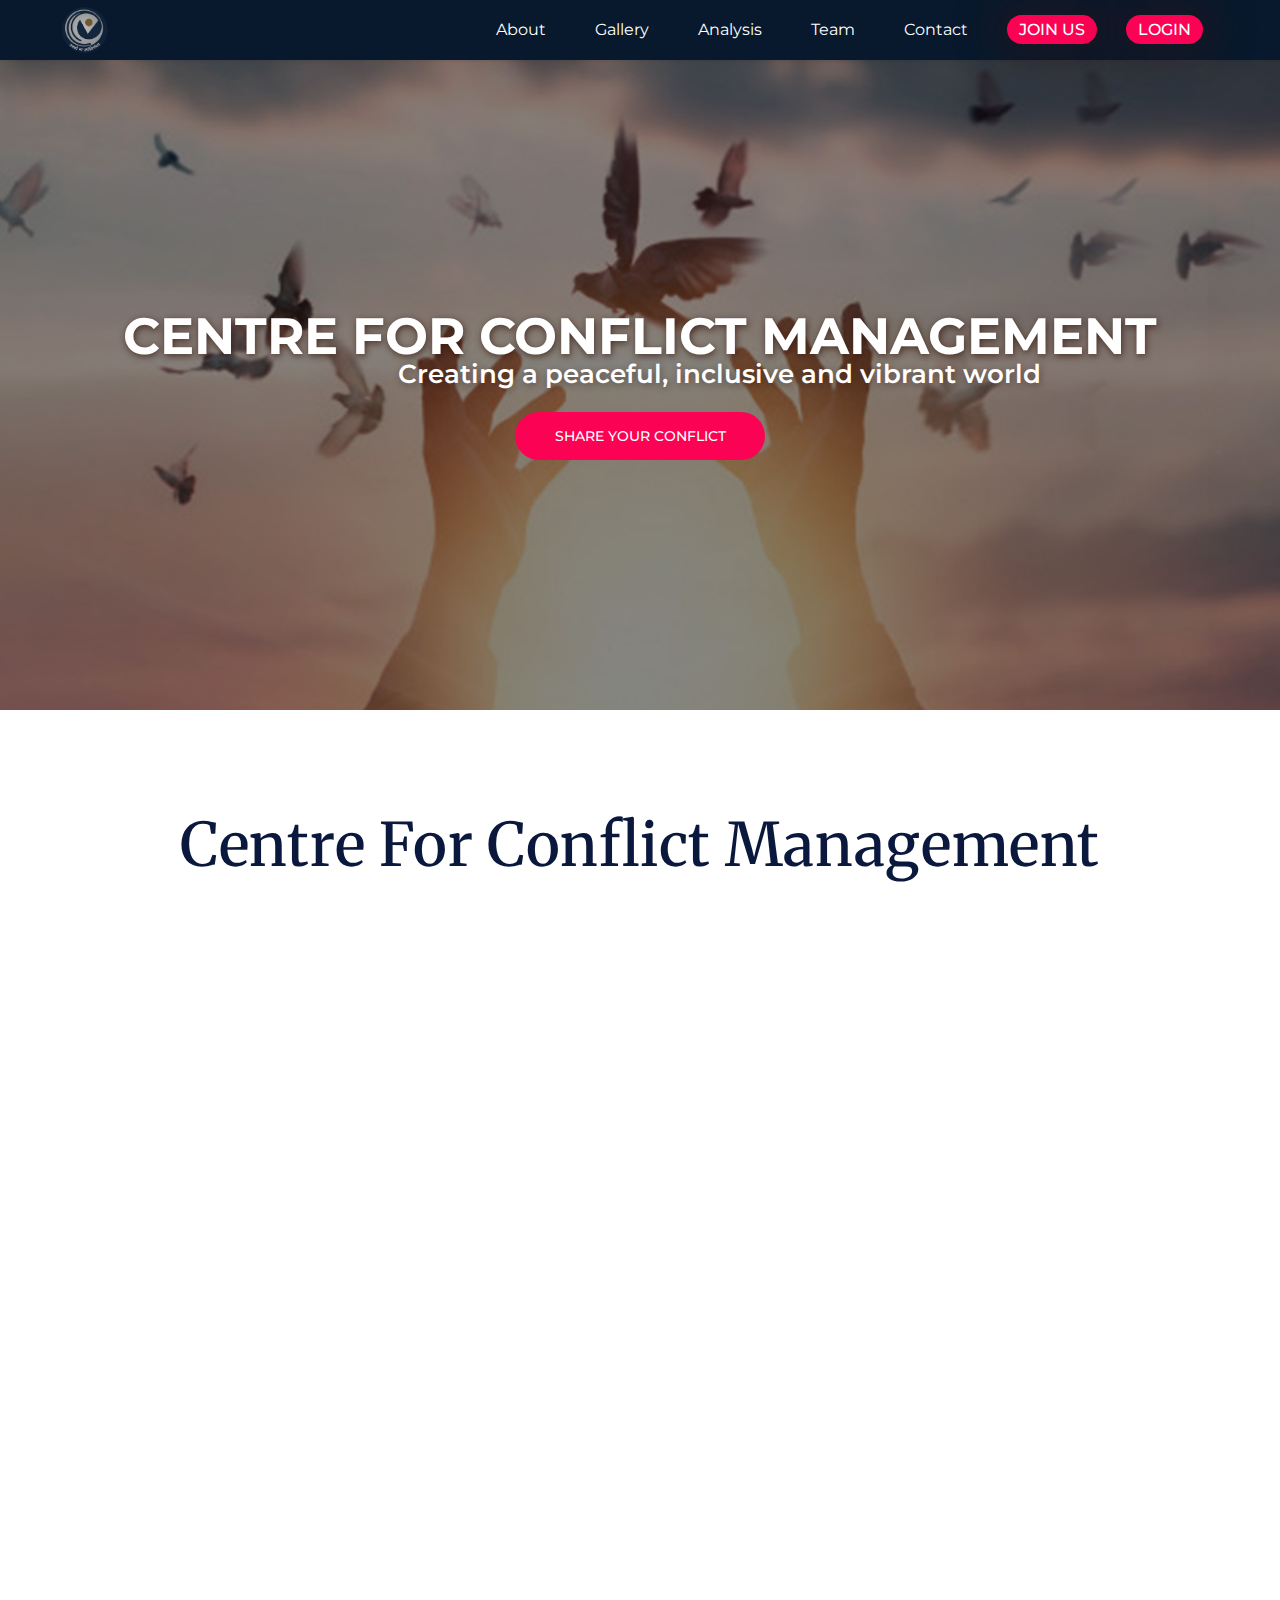
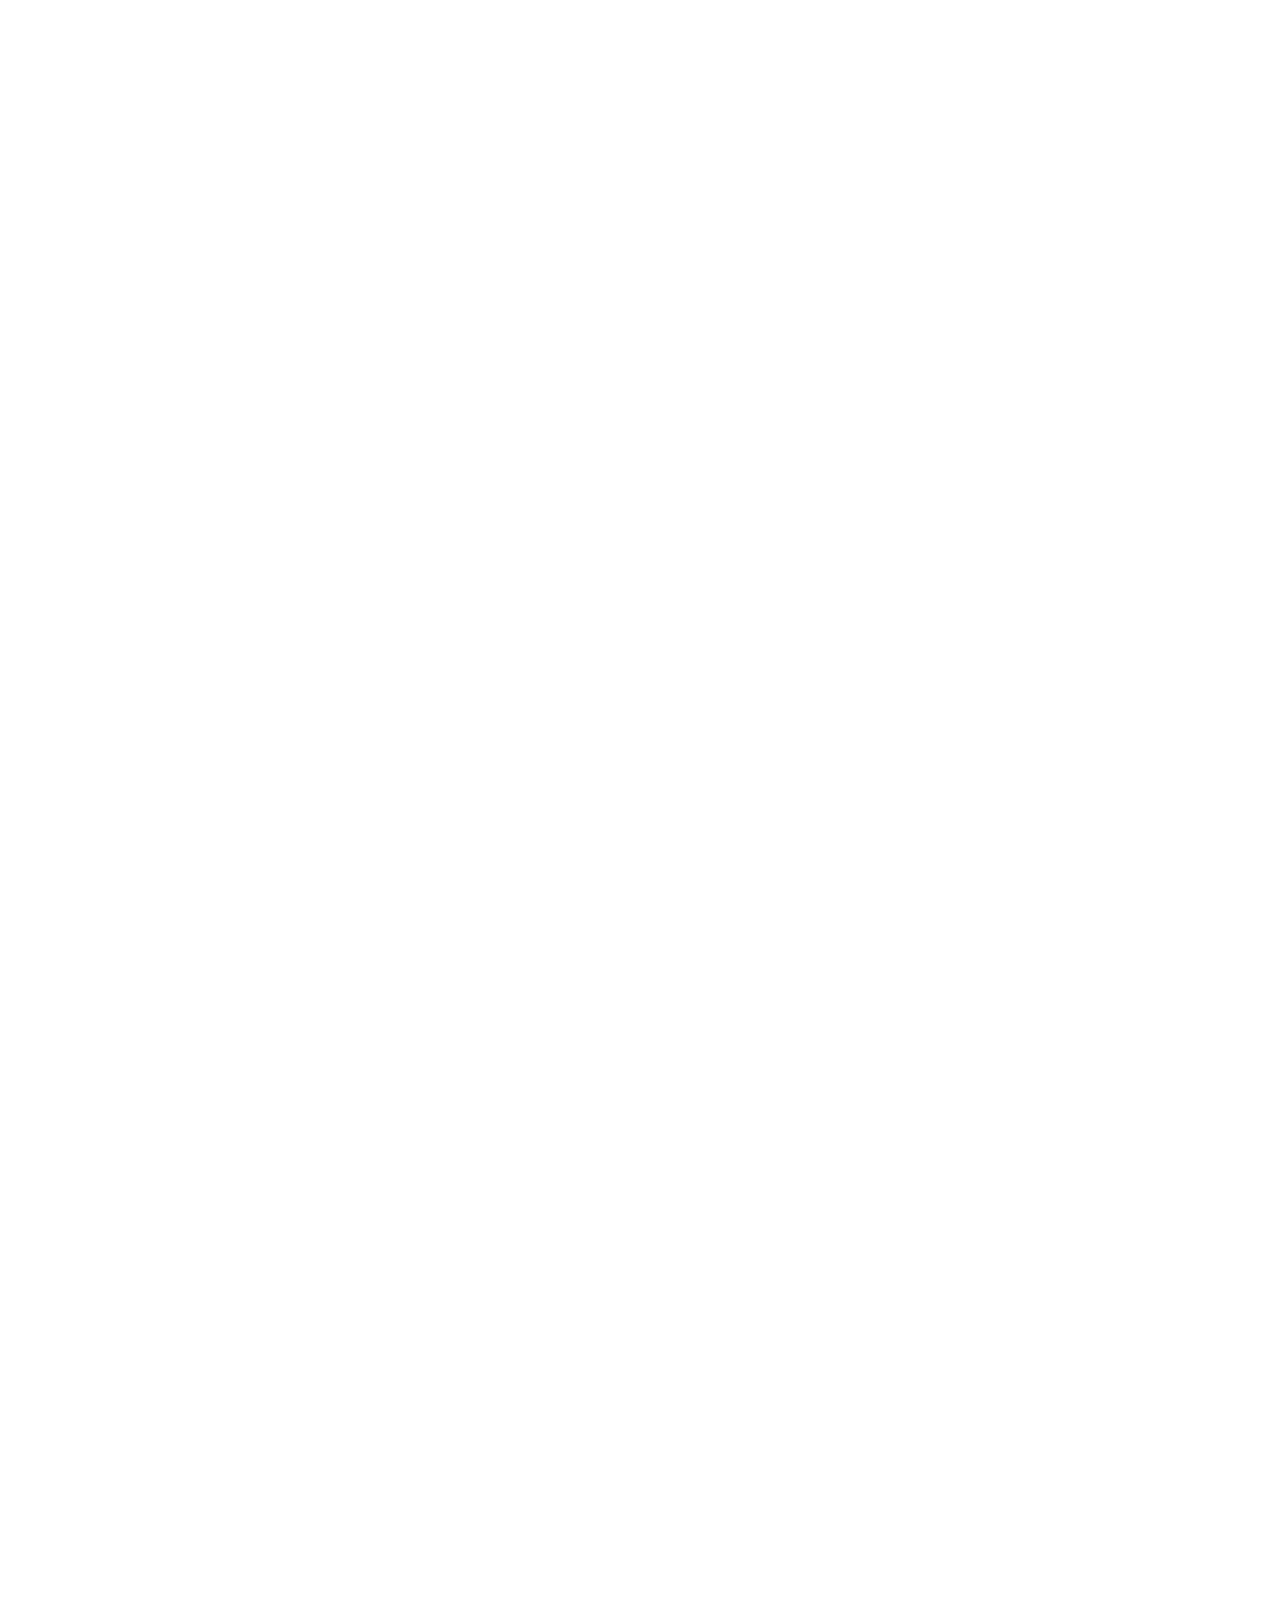
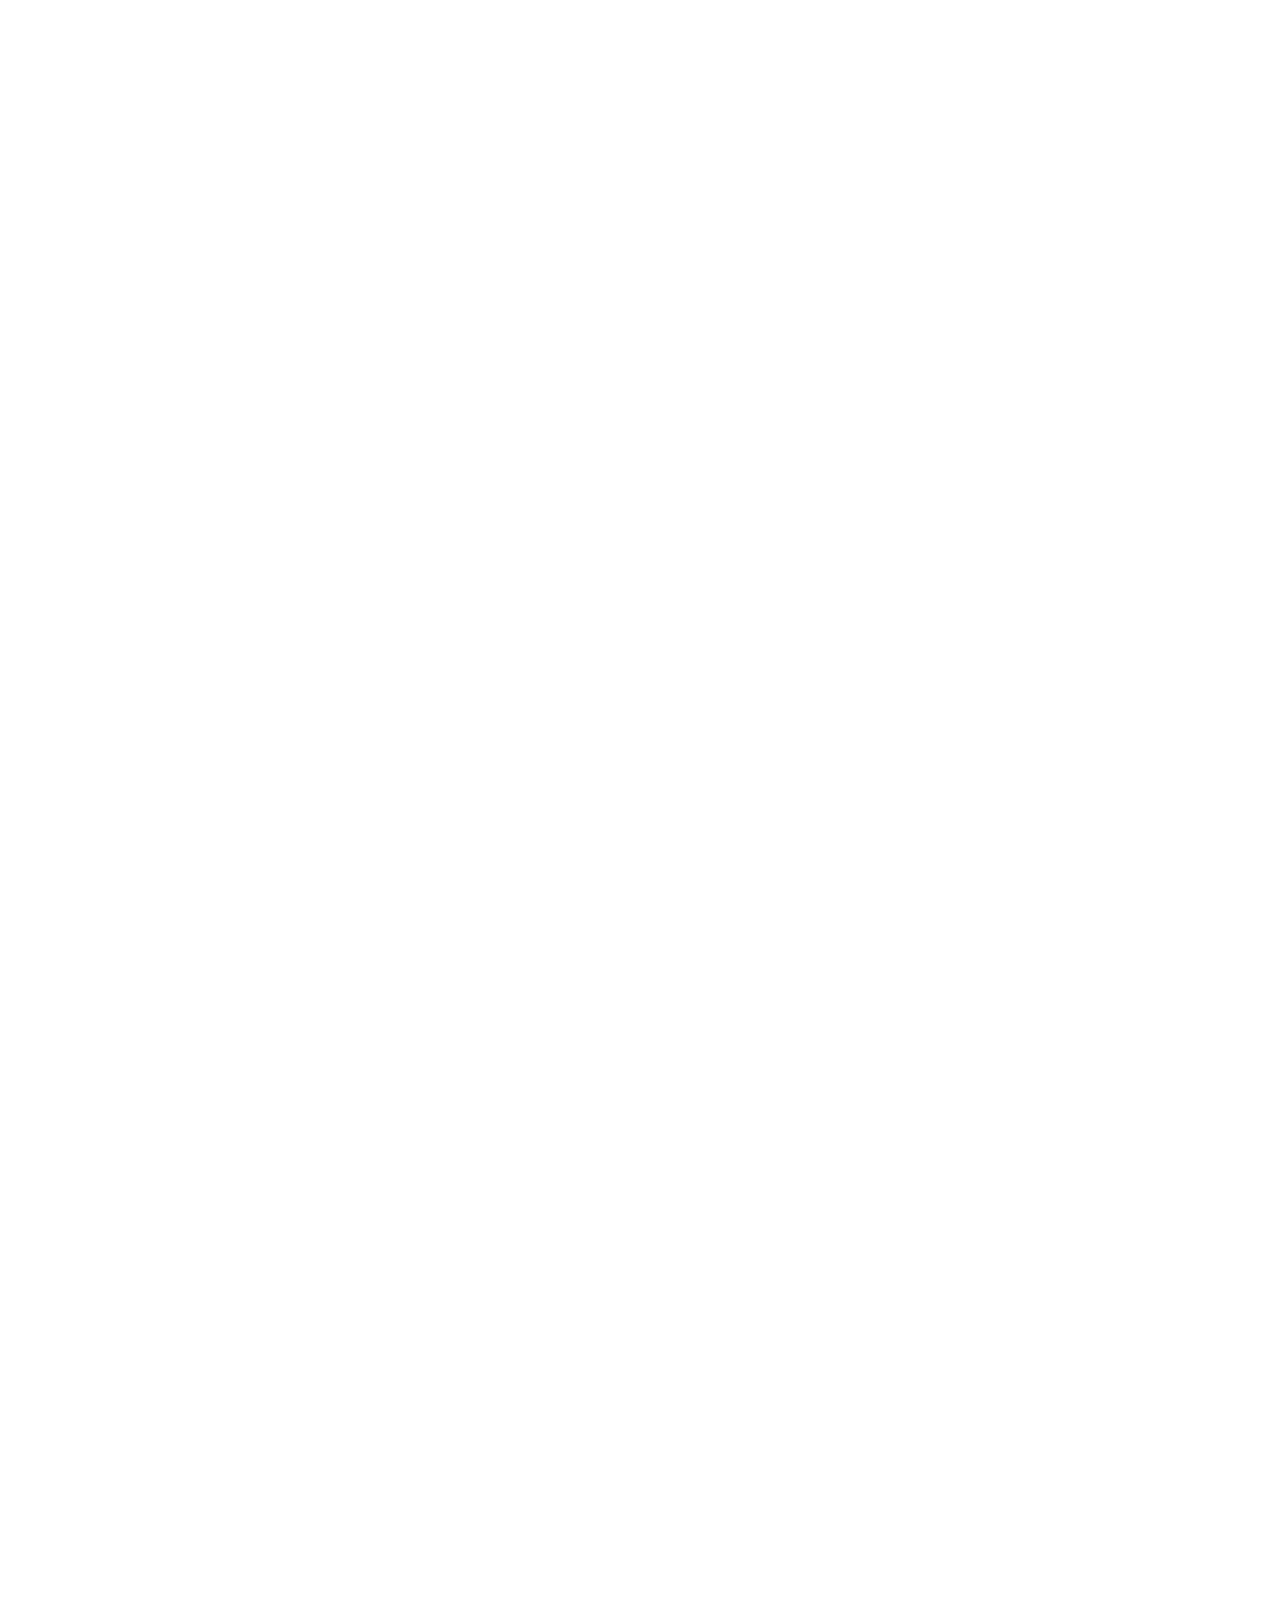
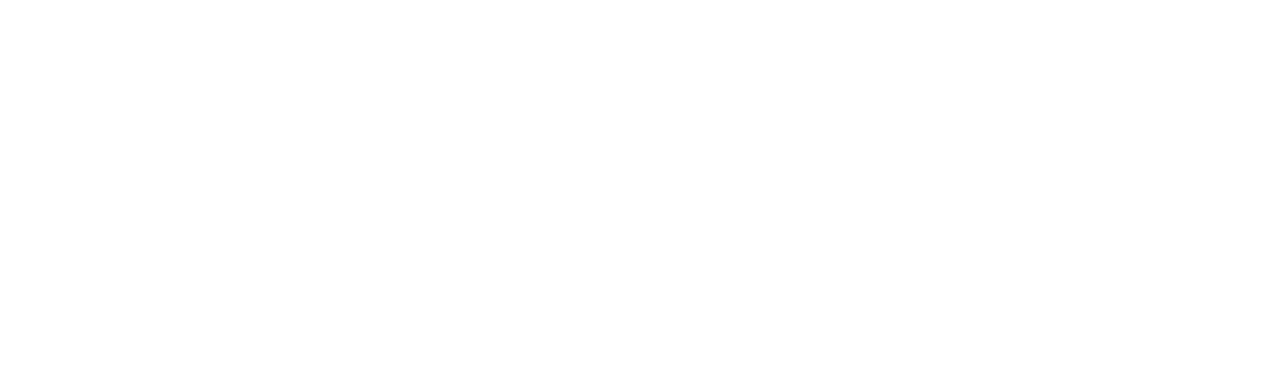
==== commit 1da87d89: "sir caption" ====
--- a/index.html
+++ b/index.html
@@ -71,6 +71,9 @@
 				<div class="col-lg-6" >
 					<div class="sirImg">
 					<img src="images/Hsir.jpg" alt="Hsir.jpg">
+					<div class="col-12 align-self-start designation text-center">
+                                <p>Chief Mentor: Prof. Himanshu Rai, Director, IIM Indore.</p>
+                            </div>
 					</div>
 					</div>
 			</div>
